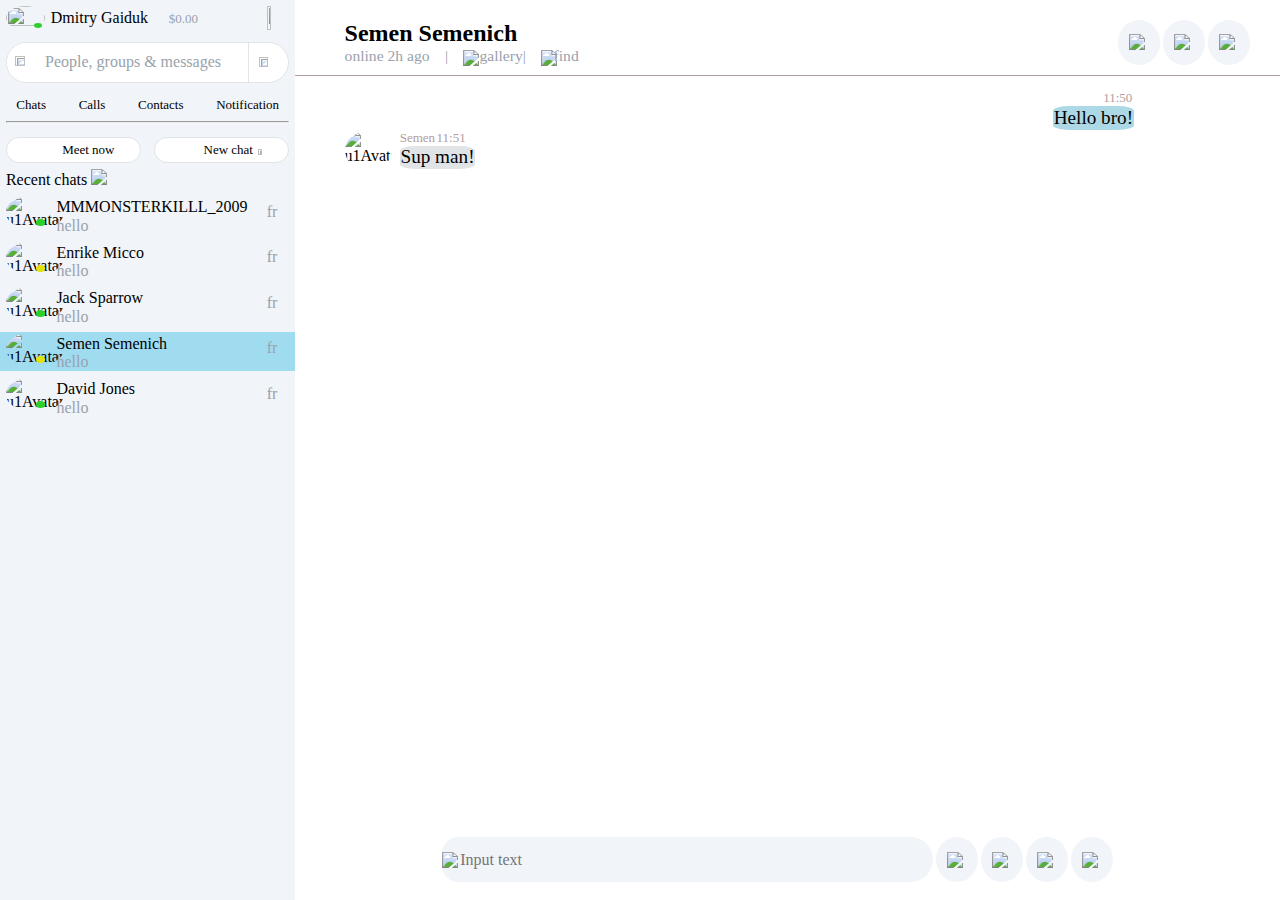
==== index.html @ 913ab804 "add status" ====
<!DOCTYPE html>
<html lang="en">
<head>
    <meta charset="UTF-8">
    <meta name="viewport" content="width=device-width, initial-scale=1.0">
    <title>Document</title>
    <link rel="stylesheet" href="page.css">
</head>
<body>
    <div class="container">
        <!--nav-->
        <div class="nav">
            <!--person-->
        
            <div class="profile">
                <div class="nav-avatar">
                <div class="davatar">
                    <img class="avatar" src="https://pixelbox.ru/wp-content/uploads/2018/02/anonymous_steam_avatars-1-1.jpg"/><div class="online"></div>
                </div>
                
                    <div class="myname" for="name">Dmitry Gaiduk </div>
                    <div class="mnt"><div class="dlr">$0.00</div> <img class="imnt" src="https://cdn.icon-icons.com/icons2/2091/PNG/128/ellipsis_horizontal_icon_128487.png"/></div>
                </div> 
                <div class="clk">
                    
                    <div class="dlupa"><img class="lupa" src="https://cdn.icon-icons.com/icons2/494/PNG/128/magnifier_icon-icons.com_48267.png"/></div>
                    
                    <div class="dff"><label class="ff">People, groups & messages</label></div>
                    <div class="dph"><img class="ph" src="https://cdn.icon-icons.com/icons2/2153/PNG/128/number_dialing_icon_132733.png"/></div>
                    
                </div>
            </div>
            <!--buttons-->
            <div class="nav-mbtn">

                <div class="chtc"><div class="cht"><img class="chti" src="https://cdn.icon-icons.com/icons2/1372/PNG/128/chat-11_91005.png" title="">
                <div class="chtt">Chats</div></div></div>
                <div class="chtc"><div class="cht"><img class="chti" src="https://cdn.icon-icons.com/icons2/494/PNG/128/phone-handset_icon-icons.com_48252.png" title="">
                <div class="chtt">Calls</div></div></div>
                <div class="chtc"><div class="cht"><img class="chti" src="https://cdn.icon-icons.com/icons2/1145/PNG/128/notebookwithcontacts_81077.png" title="">
                <div class="chtt">Contacts</div></div></div>
                <div class="chtc"><div class="cht"><img class="chti" src="https://cdn.icon-icons.com/icons2/1946/PNG/128/1904653-alarm-alert-bell-notification-notifications-remind-reminder_122503.png" title="">
                <div class="chtt">Notification</div></div></div>
            </div>
            <hr width="95%">
            <!--sec but-->
            <div class="nav-mbtn">
                <div class="fl">
                <img class="colli" src="https://cdn.icon-icons.com/icons2/562/PNG/128/video-camera_icon-icons.com_53843.png" title="">
                <div class="colt">Meet now</div>
                </div>
                <div class="fl">
                <img class="colli" src="https://cdn.icon-icons.com/icons2/1883/PNG/128/addwithcloudshapeddialoguesymbol_120678.png" title="">
                <div class="colt">New chat </div> <img style="width: 10%; height: 50%; align-self: center; margin-left: 5%;" src="https://img.icons8.com/ios/50/000000/chevron-down.png"/>
                </div>
            </div>
            <!--chats-->
            <div class="nav-chats">
                <div class="rc"><label for="sort chats">Recent chats </label><img style="width: 4%;" src="https://img.icons8.com/ios/50/000000/chevron-down.png"/></div>
                <!--u1-->
                <div class="user">
                    <div class="col">

                        <div class="davatar">
                            <img class="avatar" src="https://cs5-1.4pda.to/3035187.jpg" alt="u1Avatar">
                            <div class="online"></div>
                        </div>


                        
                        <div class="nav-block-name-mes">
                            <div class="clmnn">
                                <div class="nickname" for="nickName">MMMONSTERKILLL_2009</div>
                                                            
                                <div class="messages" for="lastmes">hello</div>
                            </div>
                            <div class="day">fr</div>
                        </div>
                    </div>
                </div>
                <div class="user">
                    <div class="col">
                        <div class="davatar">
                            <img class="avatar" src="https://i.mycdn.me/i?r=AzEPZsRbOZEKgBhR0XGMT1Rk98v_384D-NMfDD46HVChfqaKTM5SRkZCeTgDn6uOyic" alt="u1Avatar">    
                            <div class="afk"></div>
                        </div>
                        
                        
                        <div class="nav-block-name-mes">
                            <div class="clmnn">
                                <div class="nickname" for="nickName">Enrike Micco</div>
                                                            
                                <div class="messages" for="lastmes">hello</div>
                            </div>
                            <div class="day">fr</div>
                        </div>
                    </div>
                </div>
                <div class="user">
                    <div class="col">
                        <div class="davatar">
                            <img class="avatar" src="https://encrypted-tbn0.gstatic.com/images?q=tbn%3AANd9GcR8paDaTOv2J5cT5SWZ6ek217mP80HSW7ZHpA&usqp=CAU" alt="u1Avatar">
                            <div class="online"></div>
                        </div>

                        
                        <div class="nav-block-name-mes">
                            <div class="clmnn">
                                <div class="nickname" for="nickName">Jack Sparrow</div>
                                                            
                                <div class="messages" for="lastmes">hello</div>
                            </div>
                            <div class="day">fr</div>
                        </div>
                    </div>
                </div>
                <div class="selected">
                <div class="user">
                    <div class="col">
                        <div class="davatar">
                            <img class="avatar" src="https://www.meme-arsenal.com/memes/807f7063ae47455ef78d5a0743509576.jpg" alt="u1Avatar">
                            <div class="afk"></div>
                        </div>

                       
                        <div class="nav-block-name-mes">
                            <div class="clmnn">
                                <div class="nickname" for="nickName">Semen Semenich</div>
                                                            
                                <div class="messages" for="lastmes">hello</div>
                            </div>
                            <div class="day">fr</div>
                        </div>
                    </div>
                </div>
            </div>
                <div class="user">
                    <div class="col">
                        <div class="davatar">
                            <img class="avatar" src="https://2queens.ru/Uploads/Yelizaveta/%D1%80%D0%B5%D0%B0%D0%BB%D1%8C%D0%BD%D1%8B%D0%B9%20%D0%BF%D0%B0%D1%86%D0%B0%D0%BD%20%D1%80%D0%B6%D0%B0%D0%B2%D1%8B%D0%B9.jpg" alt="u1Avatar">
                            <div class="online"></div>
                        </div>

                        
                        <div class="nav-block-name-mes">
                            <div class="clmnn">
                                <div class="nickname" for="nickName">David Jones</div>
                                                            
                                <div class="messages" for="lastmes">hello</div>
                            </div>
                            <div class="day">fr</div>
                        </div>
                    </div>
                </div>
            </div>
        </div> 
              
    
    <div class="content">
        <!--content-->
        <div class="row">
            <div class="about">
                <div class="ras">
                    <div><b class="hit">Semen Semenich</b></div>
                        <div class="status">
                            <div>online 2h ago</div><div class="pal">|</div><div style="display: flex;"><div style="width: 30%;"><img class="lts" src="https://img.icons8.com/wired/64/000000/gallery.png"/></div> gallery</div><div class="pall">|</div>
                            <div style="display: flex;"><div style="width: 30%;"><img class="lts" src="https://cdn.icon-icons.com/icons2/399/PNG/48/basic_magnifier_40217.png"/></div> find</div>
                            
                            
                            
                        </div>
                </div>
            
                <div class="pic">
                    <div class="circle"><img class="pic-img" src="https://cdn.icon-icons.com/icons2/1129/PNG/128/videocamerasideviewoutlinedtoolsymbol_79940.png"/></div>
                    <div class="circle"><img class="pic-img" src="https://cdn.icon-icons.com/icons2/1580/PNG/128/2849835-call-cell-communication-interface-multimedia-phone-telephone_108000.png"/></div>
                    <div class="circle"><img class="pic-img" src="https://cdn.icon-icons.com/icons2/495/PNG/128/user-add_icon-icons.com_48407.png"/></div>
                </div>
            </div>
        </div>
        
        <div class="magic">
            <div class="mess">
                <!--messages-->
                <div class="obrm">
                    
                <div class="clmn">
                    <div class="rowt">
                        <div class="tm">11:50</div>
                    </div>
                    <div class="ne">Hello bro!</div>
                </div>
                </div>
                <div class="obrn">
                    
                    <img class="avatarm" src="https://www.meme-arsenal.com/memes/807f7063ae47455ef78d5a0743509576.jpg" alt="u1Avatar">
                    
                <div class="clmn">
                    <div class="row">
                        <div style="margin-right: 2%;">Semen</div>
                        <div>11:51</div>
                    </div>
                    <div class="nme">Sup man!</div>
                </div>
                </div>
                <div class="bot">
                    <div class="inputs">    
                    <div class="inputs">
                        
                        <div class="scircle"><img class="smile" src="https://img.icons8.com/windows/32/000000/happy.png"/></div> 
                        
                        <input class="inp" type="text" placeholder="Input text">
                    </div>
                        <div class="picc">
                            <div class="ccircle"><img class="pic-img" src="https://img.icons8.com/wired/2x/add-image.png"/></div>
                            <div class="ccircle"><img class="pic-img" src="https://img.icons8.com/wired/2x/new-contact.png"/></div>
                            <div class="ccircle"><img class="pic-img" src="https://img.icons8.com/material/2x/microphone.png"/></div>
                            <div class="ccircle"><img class="pic-img" src="https://img.icons8.com/ios-glyphs/2x/ellipsis.png"/></div>
                        </div>
                    
            </div>
                <!--input text-->
            
        </div>
    </div>        
    </div>
</body>
</html>
---- page.css ----
.container{
    width: 100%;
    height: 100vh;
    display: flex;
}

.nav{
    width: 30%;
    height: 100%;
    background-color: rgb(241, 244, 248);
    align-items: center;
}
.nickname{
  font-size: 16px;
  display: flex;
  width: 100%;
}
.nav-avatar{
    width: 95%;
    display: flex;
    height: 13.5%;
    padding-left: 2%;
    padding-top: 2%;
}
.clk{
  display: flex;
  margin-top: 4%;
  margin-left: 2%;
  background-color: white;
  border: 1px solid rgb(225, 228, 231);
  border-radius: 25px;
  width: 95%;
  
}

.dff{
  display: flex;
  flex-direction: column;
  justify-content: center;
  background-color: white;
  border: white;
  width: 80%;
}
.online{
  border-radius: 100%;
  position: absolute;
  width: 20%;
  height: 20%;
  top: 70%;
  right: 8%;
  background-color: rgb(42, 209, 42);
}
.afk{
  border-radius: 100%;
  position: absolute;
  width: 20%;
  height: 20%;
  top: 70%;
  right: 8%;
  background-color: rgb(223, 226, 13);
}
.davatar{
  position: relative;
  width: 15%;  
  height: 100%;
}

.avatar{
    border-radius: 100%;
    width: 100%;
    height: 100%;
}

.dlupa{
  display: flex;
  justify-content: center;
  width: 15%;
  border-radius: 25px 0 0 25px;
  background-color: white;
}
.dph{
  display: flex;
  justify-content: center;
  border-left: 1px solid rgb(225, 228, 231);
  width: 15%;
}
.lupa{
  align-self: center;
  margin-right: 5%;
  margin-bottom: 5%;
  height: 50%;
  width: 50%;
}
.ph{
  align-self: center;
  height: 50%;
  border-left: whitesmoke;
  width: 50%;
}
.dlr{
  margin-top: 2.5%;
  color: rgb(153, 162, 173);
  vertical-align: middle;
  font-size: small;
  align-self: center;
  padding-left: 10%;
  
  width: 100%;
}
.ff{
  color: rgb(153, 162, 173);
  justify-self: center;
  width: 100%;
  margin-top: 5%;
  margin-bottom: 5%;
}
.myname{
  margin-left: 2%;
    display: flex;
    width: 40%;
    flex-direction: column;
    justify-content: center;
}
.lts{
  width: 60%;
  vertical-align: middle;
}
.mnt{
  display: flex;
  width: 50%;
  justify-content: flex-end;
  vertical-align: middle;
}
.imnt{
  height: 100%;
  width: 20%;
  
}

.selected{
  background-color: rgb(160, 220, 240);
}
.nav-find-input{
    width: 94%;
    
    margin-left: 2%;
}

.chtc{
  display: flex;
  flex-direction: row;
}
.chtt{
  align-self: center;
}
.chti-bell{
  width: 40%;
  align-self: center;
}
.chti{
  
  width: 25%;
  align-self: center;
}
.cht{
  display: flex;
  flex-direction: column;
}
.nav-mbtn{
  margin-top: 5%;
  font-size: small;
    display: flex;
    justify-content: space-around;
    width: 100%;
    /*height: 100%;*/
}
.nav-mbtni{
    width: 45%;
}
.nav-mbtnii{
  width: 37.24%;
}
.colli{
  align-self: center;
  width: 25%;
}
.colt{
  margin-left: 3%;
  align-self: center;
}
.rowt{
  display: flex;
  color: rgb(177, 157, 157);
  font-size: small;
  justify-content: flex-end;
}

.row{
  display: flex;
  color: rgb(177, 157, 157);
  font-size: small;
}
.fl{
  width: 35%;
  display: flex;
  justify-content: center;
  background-color: white;
  border: 1px solid rgb(225, 228, 231);
  border-radius: 25px;
  padding-left: 5%;
  padding-right: 5%;
}
.ras{
    width: 100%;
    margin-left: 5%;
}
.rc{
    margin-left: 2%;
    margin-top: 2%;
}

.user{
    width: 100%;
    /*height: 100%;*/
    display: flex;
    flex-direction: column;
    margin-left: 2%;
    margin-top: 2%;
}


.col{
    display: flex;
    flex-direction: row;    
    width: 95%;
}
.nav-block-name-mes{
    width: 100%;
    height: 100%;
    margin-top: 1%;
    margin-left: 3%;
    display: flex;
}
.clmnn{
    display: flex;
    flex-direction: column;
  width: 100%;}
  .clmn{
    display: flex;
    flex-direction: column;
}
.day{
    display: flex;
    flex-direction: row;
    width: 95%;
    height: 100%;
    justify-content: flex-end;
    margin-right: 4%;
    margin-top: 2%;
    color: rgb(153, 162, 173);
}
.hit{
  font-size: larger;
  color: black;
  font-size: x-large;
}
.content{
    width: 100%;
    height: 100%;
}
.about{
    display: flex;
    width: 100%;
    padding-top: 2%;
    border-bottom: 1px solid;
}
.st{
  width: 100%;
}
.status{
  
  font-size: larger;
    display: flex;
    justify-content: start;
    flex-direction: row;
    width: 100%;
    color: rgb(153, 162, 173);
}
.circle{
  background-color: rgb(241, 244, 248);
  
  justify-content: center;
  vertical-align: middle;
  display: flex;
  border-radius: 100%;
  width: 45px;
  height: 45px;
  margin-left: 2%;
  
}
.ccircle{
  background-color: rgb(241, 244, 248);
  align-self: center;
  justify-content: center;
  vertical-align: middle;
  display: flex;
  border-radius: 100%;
  width: 45px;
  height: 45px;
  margin-left: 2%;
  
}
.scircle{
  background-color: rgb(241, 244, 248);
  border-radius: 25px 0 0 25px;
  border: 0px;
  justify-content: center;
  vertical-align: middle;
  display: flex;
  
  margin-left: 2%;
  
}
.pic{
  display: flex;
  margin-right: 3%;
  margin-bottom: 1%;
}
.picc{
  display: flex;
  justify-content: center;
}
.pic-img{
    
    align-self: center;
    width: 50%;     
}

.mes-btn-img{
    height: 10%;
}
.magic{
    width: 80%;
    margin-left: 5%;
}
.messages{
  color: rgb(153, 162, 173);
}
.mess{
    height: 100vh;
    margin-top: 2%;
    display: flex;
    flex-direction: column;
    
    height: 100%;
}

.obrm{
  display: flex;
	flex-wrap: nowrap;
  justify-content: flex-end;
  flex-direction: row;
	flex-wrap: nowrap;
	justify-content: flex-end;
	align-items: stretch;
	align-content: stretch;
}
.obrn{    
    display: flex;
    flex-direction: row;
    align-content: stretch;
  }

.my{    
  max-width: 50%;
    background-color: rgb(160, 220, 240);
    border-radius: 20%;
    padding: 1%;
   
}
.avatarm{
  border-radius: 100%;
  width: 6%;
  margin-right: 1%;
}
.nme{
    width: 100%;
    display: flex;
    flex-direction: row;
    font-size: larger;
    margin-bottom: 1%;
    background-color: rgb(225, 228, 231);;
    border-radius: 20%;
    padding: 1%;
}
.ne{
  width: 100%;
  display: flex;
  flex-direction: row;
  font-size: larger;
  margin-bottom: 1%;
  background-color: lightblue;
  border-radius: 20%;
  padding: 1%;
}
.inputs{
     display: flex;
     flex-direction: row;
  }
  .mes-btn-img{
    height: 100%;
}
.tm{
  align-self: flex-end;
}
.bot{
    position: fixed;
    bottom: 2%;
    width: 60%;
        
}
.pal{
  margin-left: 2%;
  margin-right: 2%;
}

.pall{
  
  margin-right: 2%;
}
.smile{
  width: 100%;
  
  align-self: center;
}

.inputs{
  justify-content: flex-end;
  display: flex;
  flex-direction: row;
  width: 100%;
}
  .inp{
    border-radius:  0 25px 25px 0 ;
    border: 0px;
    align-self: center;
    height: 95%;
    width: 80%;
    background-color: rgb(241, 244, 248);
  }
/*! normalize.css v8.0.1 | MIT License | github.com/necolas/normalize.css */

/* Document
   ========================================================================== */

/**
 * 1. Correct the line height in all browsers.
 * 2. Prevent adjustments of font size after orientation changes in iOS.
 */

 html {
    line-height: 1.15; /* 1 */
    -webkit-text-size-adjust: 100%; /* 2 */
  }
  
  /* Sections
     ========================================================================== */
  
  /**
   * Remove the margin in all browsers.
   */
  
  body {
    margin: 0;
  }
  
  /**
   * Render the `main` element consistently in IE.
   */
  
  main {
    display: block;
  }
  
  /**
   * Correct the font size and margin on `h1` elements within `section` and
   * `article` contexts in Chrome, Firefox, and Safari.
   */
  
  h1 {
    font-size: 2em;
    margin: 0.67em 0;
  }
  
  /* Grouping content
     ========================================================================== */
  
  /**
   * 1. Add the correct box sizing in Firefox.
   * 2. Show the overflow in Edge and IE.
   */
  
  hr {
    box-sizing: content-box; /* 1 */
    height: 0; /* 1 */
    overflow: visible; /* 2 */
  }
  
  /**
   * 1. Correct the inheritance and scaling of font size in all browsers.
   * 2. Correct the odd `em` font sizing in all browsers.
   */
  
  pre {
    font-family: monospace, monospace; /* 1 */
    font-size: 1em; /* 2 */
  }
  
  /* Text-level semantics
     ========================================================================== */
  
  /**
   * Remove the gray background on active links in IE 10.
   */
  
  a {
    background-color: transparent;
  }
  
  /**
   * 1. Remove the bottom border in Chrome 57-
   * 2. Add the correct text decoration in Chrome, Edge, IE, Opera, and Safari.
   */
  
  abbr[title] {
    border-bottom: none; /* 1 */
    text-decoration: underline; /* 2 */
    text-decoration: underline dotted; /* 2 */
  }
  
  /**
   * Add the correct font weight in Chrome, Edge, and Safari.
   */
  
  b,
  strong {
    font-weight: bolder;
  }
  
  /**
   * 1. Correct the inheritance and scaling of font size in all browsers.
   * 2. Correct the odd `em` font sizing in all browsers.
   */
  
  code,
  kbd,
  samp {
    font-family: monospace, monospace; /* 1 */
    font-size: 1em; /* 2 */
  }
  
  /**
   * Add the correct font size in all browsers.
   */
  
  small {
    font-size: 80%;
  }
  
  /**
   * Prevent `sub` and `sup` elements from affecting the line height in
   * all browsers.
   */
  
  sub,
  sup {
    font-size: 75%;
    line-height: 0;
    position: relative;
    vertical-align: baseline;
  }
  
  sub {
    bottom: -0.25em;
  }
  
  sup {
    top: -0.5em;
  }
  
  /* Embedded content
     ========================================================================== */
  
  /**
   * Remove the border on images inside links in IE 10.
   */
  
  img {
    border-style: none;
  }
  
  /* Forms
     ========================================================================== */
  
  /**
   * 1. Change the font styles in all browsers.
   * 2. Remove the margin in Firefox and Safari.
   */
  
  button,
  input,
  optgroup,
  select,
  textarea {
    font-family: inherit; /* 1 */
    font-size: 100%; /* 1 */
    line-height: 1.15; /* 1 */
    margin: 0; /* 2 */
  }
  
  /**
   * Show the overflow in IE.
   * 1. Show the overflow in Edge.
   */
  
  button,
  input { /* 1 */
    overflow: visible;
  }
  
  /**
   * Remove the inheritance of text transform in Edge, Firefox, and IE.
   * 1. Remove the inheritance of text transform in Firefox.
   */
  
  button,
  select { /* 1 */
    text-transform: none;
  }
  
  /**
   * Correct the inability to style clickable types in iOS and Safari.
   */
  
  button,
  [type="button"],
  [type="reset"],
  [type="submit"] {
    -webkit-appearance: button;
  }
  
  /**
   * Remove the inner border and padding in Firefox.
   */
  
  button::-moz-focus-inner,
  [type="button"]::-moz-focus-inner,
  [type="reset"]::-moz-focus-inner,
  [type="submit"]::-moz-focus-inner {
    border-style: none;
    padding: 0;
  }
  
  /**
   * Restore the focus styles unset by the previous rule.
   */
  
  button:-moz-focusring,
  [type="button"]:-moz-focusring,
  [type="reset"]:-moz-focusring,
  [type="submit"]:-moz-focusring {
    outline: 1px dotted ButtonText;
  }
  
  /**
   * Correct the padding in Firefox.
   */
  
  fieldset {
    padding: 0.35em 0.75em 0.625em;
  }
  
  /**
   * 1. Correct the text wrapping in Edge and IE.
   * 2. Correct the color inheritance from `fieldset` elements in IE.
   * 3. Remove the padding so developers are not caught out when they zero out
   *    `fieldset` elements in all browsers.
   */
  
  legend {
    box-sizing: border-box; /* 1 */
    color: inherit; /* 2 */
    display: table; /* 1 */
    max-width: 100%; /* 1 */
    padding: 0; /* 3 */
    white-space: normal; /* 1 */
  }
  
  /**
   * Add the correct vertical alignment in Chrome, Firefox, and Opera.
   */
  
  progress {
    vertical-align: baseline;
  }
  
  /**
   * Remove the default vertical scrollbar in IE 10+.
   */
  
  textarea {
    overflow: auto;
  }
  
  /**
   * 1. Add the correct box sizing in IE 10.
   * 2. Remove the padding in IE 10.
   */
  
  [type="checkbox"],
  [type="radio"] {
    box-sizing: border-box; /* 1 */
    padding: 0; /* 2 */
  }
  
  /**
   * Correct the cursor style of increment and decrement buttons in Chrome.
   */
  
  [type="number"]::-webkit-inner-spin-button,
  [type="number"]::-webkit-outer-spin-button {
    height: auto;
  }
  
  /**
   * 1. Correct the odd appearance in Chrome and Safari.
   * 2. Correct the outline style in Safari.
   */
  
  [type="search"] {
    -webkit-appearance: textfield; /* 1 */
    outline-offset: -2px; /* 2 */
  }
  
  /**
   * Remove the inner padding in Chrome and Safari on macOS.
   */
  
  [type="search"]::-webkit-search-decoration {
    -webkit-appearance: none;
  }
  
  /**
   * 1. Correct the inability to style clickable types in iOS and Safari.
   * 2. Change font properties to `inherit` in Safari.
   */
  
  ::-webkit-file-upload-button {
    -webkit-appearance: button; /* 1 */
    font: inherit; /* 2 */
  }
  
  /* Interactive
     ========================================================================== */
  
  /*
   * Add the correct display in Edge, IE 10+, and Firefox.
   */
  
  details {
    display: block;
  }
  
  /*
   * Add the correct display in all browsers.
   */
  
  summary {
    display: list-item;
  }
  
  /* Misc
     ========================================================================== */
  
  /**
   * Add the correct display in IE 10+.
   */
  
  template {
    display: none;
  }
  
  /**
   * Add the correct display in IE 10.
   */
  
  [hidden] {
    display: none;
  }
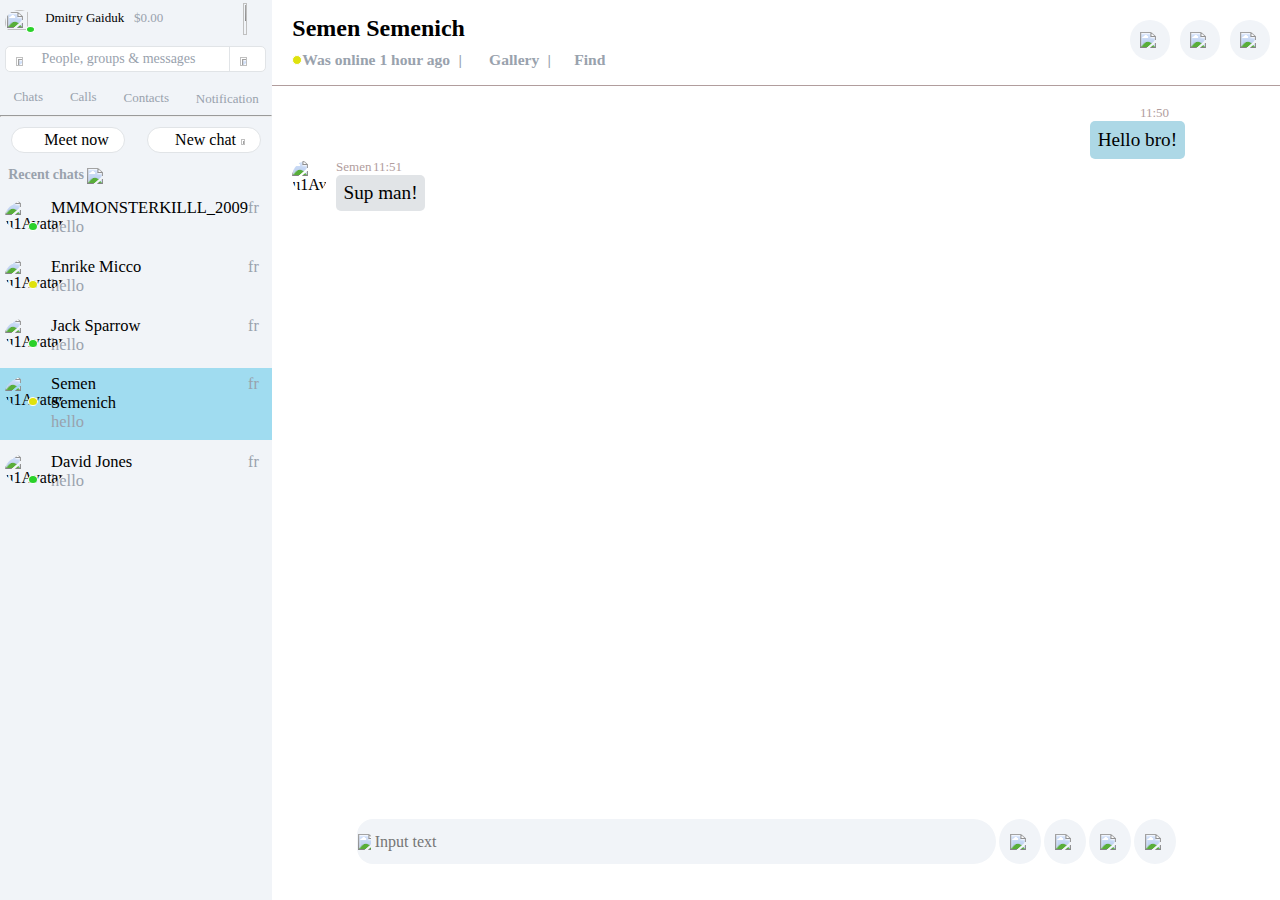
==== commit 29c8293d: "fix margins paddings" ====
--- a/index.html
+++ b/index.html
@@ -15,11 +15,13 @@
             <div class="profile">
                 <div class="nav-avatar">
                 <div class="davatar">
-                    <img class="avatar" src="https://pixelbox.ru/wp-content/uploads/2018/02/anonymous_steam_avatars-1-1.jpg"/><div class="online"></div>
+                    <img class="navatar" src="https://pixelbox.ru/wp-content/uploads/2018/02/anonymous_steam_avatars-1-1.jpg"/><div class="ast"></div>
                 </div>
                 
-                    <div class="myname" for="name">Dmitry Gaiduk </div>
-                    <div class="mnt"><div class="dlr">$0.00</div> <img class="imnt" src="https://cdn.icon-icons.com/icons2/2091/PNG/128/ellipsis_horizontal_icon_128487.png"/></div>
+                    <div class="myname" for="name"> <div class="mynam"><div style="display: flex;">Dmitry Gaiduk <div class="dlr">$0.00</div></div></div>
+                        <img class="imnt" src="https://cdn.icon-icons.com/icons2/2091/PNG/128/ellipsis_horizontal_icon_128487.png"/>
+                    </div>
+                    <!--<div class="mnt"></div>-->
                 </div> 
                 <div class="clk">
                     
@@ -42,9 +44,9 @@
                 <div class="chtc"><div class="cht"><img class="chti" src="https://cdn.icon-icons.com/icons2/1946/PNG/128/1904653-alarm-alert-bell-notification-notifications-remind-reminder_122503.png" title="">
                 <div class="chtt">Notification</div></div></div>
             </div>
-            <hr width="95%">
+            <hr width="99%">
             <!--sec but-->
-            <div class="nav-mbtn">
+            <div class="nav-mbtnn">
                 <div class="fl">
                 <img class="colli" src="https://cdn.icon-icons.com/icons2/562/PNG/128/video-camera_icon-icons.com_53843.png" title="">
                 <div class="colt">Meet now</div>
@@ -56,7 +58,7 @@
             </div>
             <!--chats-->
             <div class="nav-chats">
-                <div class="rc"><label for="sort chats">Recent chats </label><img style="width: 4%;" src="https://img.icons8.com/ios/50/000000/chevron-down.png"/></div>
+                <div class="rc"><b>Recent chats </b><img style="width: 3.5%; vertical-align: middle;" src="https://img.icons8.com/ios/50/000000/chevron-down.png"/></div>
                 <!--u1-->
                 <div class="user">
                     <div class="col">
@@ -163,11 +165,11 @@
                 <div class="ras">
                     <div><b class="hit">Semen Semenich</b></div>
                         <div class="status">
-                            <div>online 2h ago</div><div class="pal">|</div><div style="display: flex;"><div style="width: 30%;"><img class="lts" src="https://img.icons8.com/wired/64/000000/gallery.png"/></div> gallery</div><div class="pall">|</div>
-                            <div style="display: flex;"><div style="width: 30%;"><img class="lts" src="https://cdn.icon-icons.com/icons2/399/PNG/48/basic_magnifier_40217.png"/></div> find</div>
-                            
-                            
-                            
+                           <div class="oafk"></div><b>Was online 1 hour ago</b>
+                           <div class="pal"><b>|</b></div>
+                           <div><img class="lts" src="https://img.icons8.com/wired/64/000000/gallery.png" alt=""> <b>Gallery</b></div>
+                           <div class="pal"><b>|</b></div>
+                           <div><img class="lts" src="https://cdn.icon-icons.com/icons2/399/PNG/48/basic_magnifier_40217.png" alt=""><b>Find</b></div>
                         </div>
                 </div>
             
--- a/page.css
+++ b/page.css
@@ -5,13 +5,13 @@
 }
 
 .nav{
-    width: 30%;
+    width: 27%;
     height: 100%;
     background-color: rgb(241, 244, 248);
     align-items: center;
 }
 .nickname{
-  font-size: 16px;
+  font-size: 16.5px;
   display: flex;
   width: 100%;
 }
@@ -20,15 +20,16 @@
     display: flex;
     height: 13.5%;
     padding-left: 2%;
-    padding-top: 2%;
+    padding-top: 1%;
 }
 .clk{
   display: flex;
   margin-top: 4%;
+  margin-bottom: 4%;
   margin-left: 2%;
   background-color: white;
   border: 1px solid rgb(225, 228, 231);
-  border-radius: 25px;
+  border-radius: 5px;
   width: 95%;
   
 }
@@ -42,40 +43,67 @@
   width: 80%;
 }
 .online{
+  border: 1.5px solid white;
   border-radius: 100%;
   position: absolute;
   width: 20%;
   height: 20%;
-  top: 70%;
-  right: 8%;
+  top: 65%;
+  right: 15%;
   background-color: rgb(42, 209, 42);
 }
+.oafk{
+  align-self: center;
+  border: 1.5px solid white;
+  border-radius: 100%;
+  vertical-align: middle;
+  width: 8px;
+  height: 8px;
+ 
+  background-color: rgb(223, 226, 13);
+}
 .afk{
+  border: 1.5px solid white;
   border-radius: 100%;
   position: absolute;
   width: 20%;
   height: 20%;
-  top: 70%;
-  right: 8%;
+  top: 65%;
+  right: 15%;
   background-color: rgb(223, 226, 13);
 }
 .davatar{
+  margin-top: 3%;
   position: relative;
   width: 15%;  
   height: 100%;
 }
-
+.ast{
+  border: 1.5px solid white;
+  border-radius: 100%;
+  position: absolute;
+  width: 20%;
+  height: 20%;
+  top: 65%;
+  right: 15%;
+  background-color: rgb(42, 209, 42);
+}
 .avatar{
     border-radius: 100%;
-    width: 100%;
-    height: 100%;
+    width: 95%;
+    height: 95%;
+}
+.navatar{
+  border-radius: 100%;
+  width: 80%;
+  height: 80%;
 }
 
 .dlupa{
   display: flex;
   justify-content: center;
   width: 15%;
-  border-radius: 25px 0 0 25px;
+  border-radius: 5px 0 0 5px;
   background-color: white;
 }
 .dph{
@@ -86,54 +114,61 @@
 }
 .lupa{
   align-self: center;
-  margin-right: 5%;
-  margin-bottom: 5%;
-  height: 50%;
-  width: 50%;
+ 
+  height: 60%;
+  width: 45%;
 }
 .ph{
   align-self: center;
-  height: 50%;
+  height: 60%;
   border-left: whitesmoke;
-  width: 50%;
+  width: 45%;
 }
 .dlr{
-  margin-top: 2.5%;
-  color: rgb(153, 162, 173);
-  vertical-align: middle;
-  font-size: small;
-  align-self: center;
-  padding-left: 10%;
-  
-  width: 100%;
+margin-left: 5%;
+
+color: rgb(153, 162, 173);
+font-size: small;
 }
 .ff{
   color: rgb(153, 162, 173);
   justify-self: center;
   width: 100%;
-  margin-top: 5%;
+  font-size: 14px;
+  margin-top: 2%;
+  margin-bottom: 2%;
+}
+.myname{
+   font-size: small;
+    display: flex;
+    width: 95%;
+    flex-direction: row;
+    vertical-align: middle;
+}
+.mynam{
+  margin-left: 2%;
+   display: flex;
+   width: 95%;
+   flex-direction: column;
+   justify-content: center;
+}
+.lts{
+  width: 12px;
+  height: 12px;
+  vertical-align: middle;
   margin-bottom: 5%;
-}
-.myname{
-  margin-left: 2%;
-    display: flex;
-    width: 40%;
-    flex-direction: column;
-    justify-content: center;
-}
-.lts{
-  width: 60%;
-  vertical-align: middle;
-}
+  margin-right: 3px;
+}
+
 .mnt{
   display: flex;
-  width: 50%;
-  justify-content: flex-end;
+  width: 5%;
+ 
   vertical-align: middle;
 }
 .imnt{
   height: 100%;
-  width: 20%;
+  width: 10%;
   
 }
 
@@ -151,23 +186,29 @@
   flex-direction: row;
 }
 .chtt{
+  color: rgb(153, 162, 173);;
   align-self: center;
 }
-.chti-bell{
-  width: 40%;
+
+.chti{
+  margin-bottom: 5%;
+  width: 23%;
   align-self: center;
 }
-.chti{
-  
-  width: 25%;
-  align-self: center;
-}
 .cht{
   display: flex;
   flex-direction: column;
 }
 .nav-mbtn{
-  margin-top: 5%;
+  margin-top: 6%;
+  font-size: small;
+    display: flex;
+    justify-content: space-around;
+    width: 100%;
+    /*height: 100%;*/
+}
+.nav-mbtnn{
+  margin-top: 4%;
   font-size: small;
     display: flex;
     justify-content: space-around;
@@ -182,10 +223,13 @@
 }
 .colli{
   align-self: center;
-  width: 25%;
+  width: 15%;
+  margin-top: 6%;
+  margin-bottom: 6%;
 }
 .colt{
   margin-left: 3%;
+  font-size: medium;
   align-self: center;
 }
 .rowt{
@@ -207,20 +251,24 @@
   background-color: white;
   border: 1px solid rgb(225, 228, 231);
   border-radius: 25px;
-  padding-left: 5%;
-  padding-right: 5%;
+  padding-left: 3%;
+  padding-right: 3%;
+ 
 }
 .ras{
     width: 100%;
-    margin-left: 5%;
+    margin-left: 2%;
 }
 .rc{
-    margin-left: 2%;
-    margin-top: 2%;
+  font-size: 14px;
+    color: rgb(153, 162, 173);
+    margin-left: 3%;
+    margin-top: 5%;
+    margin-bottom: 3%;
 }
 
 .user{
-    width: 100%;
+    width: 98%;
     /*height: 100%;*/
     display: flex;
     flex-direction: column;
@@ -233,11 +281,13 @@
     display: flex;
     flex-direction: row;    
     width: 95%;
+    justify-content: center;
 }
 .nav-block-name-mes{
     width: 100%;
     height: 100%;
-    margin-top: 1%;
+    margin-top: 3%;
+    margin-bottom: 3%;
     margin-left: 3%;
     display: flex;
 }
@@ -252,15 +302,15 @@
 .day{
     display: flex;
     flex-direction: row;
-    width: 95%;
+    width: 100%;
     height: 100%;
     justify-content: flex-end;
-    margin-right: 4%;
-    margin-top: 2%;
+    
+   
     color: rgb(153, 162, 173);
 }
 .hit{
-  font-size: larger;
+  font-size: 18px;
   color: black;
   font-size: x-large;
 }
@@ -271,15 +321,15 @@
 .about{
     display: flex;
     width: 100%;
-    padding-top: 2%;
+    padding-top: 1.5%;
+    padding-bottom: 1.5%;
     border-bottom: 1px solid;
 }
-.st{
-  width: 100%;
-}
+
 .status{
-  
-  font-size: larger;
+    margin-top: 1%;
+    display: flex;
+    font-size: larger;
     display: flex;
     justify-content: start;
     flex-direction: row;
@@ -288,14 +338,14 @@
 }
 .circle{
   background-color: rgb(241, 244, 248);
-  
+  margin-top: 3%;
   justify-content: center;
   vertical-align: middle;
   display: flex;
   border-radius: 100%;
-  width: 45px;
-  height: 45px;
-  margin-left: 2%;
+  width: 50px;
+  height: 40px;
+  margin-left: 7%;
   
 }
 .ccircle{
@@ -323,10 +373,11 @@
 }
 .pic{
   display: flex;
-  margin-right: 3%;
+  margin-right: 1%;
   margin-bottom: 1%;
 }
 .picc{
+  
   display: flex;
   justify-content: center;
 }
@@ -340,15 +391,18 @@
     height: 10%;
 }
 .magic{
-    width: 80%;
-    margin-left: 5%;
+    margin-top: 2%;
+    width: 87%;
+    margin-left: 2%;
 }
 .messages{
+  font-size: 16.5px;
   color: rgb(153, 162, 173);
 }
 .mess{
     height: 100vh;
-    margin-top: 2%;
+    width: 100%;
+    margin-top: 1%;
     display: flex;
     flex-direction: column;
     
@@ -363,9 +417,11 @@
 	flex-wrap: nowrap;
 	justify-content: flex-end;
 	align-items: stretch;
-	align-content: stretch;
+  align-content: stretch;
+  width: 100%;
 }
 .obrn{    
+  width: 100%;
     display: flex;
     flex-direction: row;
     align-content: stretch;
@@ -380,7 +436,8 @@
 }
 .avatarm{
   border-radius: 100%;
-  width: 6%;
+  width: 4%;
+  height: 4%;
   margin-right: 1%;
 }
 .nme{
@@ -390,8 +447,8 @@
     font-size: larger;
     margin-bottom: 1%;
     background-color: rgb(225, 228, 231);;
-    border-radius: 20%;
-    padding: 1%;
+    border-radius: 5px 5px 5px 5px;
+    padding: 10%;
 }
 .ne{
   width: 100%;
@@ -400,8 +457,8 @@
   font-size: larger;
   margin-bottom: 1%;
   background-color: lightblue;
-  border-radius: 20%;
-  padding: 1%;
+  border-radius: 5px 5px 5px 5px;
+  padding: 10%;
 }
 .inputs{
      display: flex;
@@ -415,27 +472,27 @@
 }
 .bot{
     position: fixed;
-    bottom: 2%;
-    width: 60%;
+    bottom: 4%;
+    width: 67%;
         
 }
 .pal{
-  margin-left: 2%;
+  margin-left: 1%;
+  margin-right: 1%;
+}
+
+.pall{
+  
   margin-right: 2%;
 }
-
-.pall{
-  
-  margin-right: 2%;
-}
 .smile{
-  width: 100%;
+  width: 80%;
   
   align-self: center;
 }
 
 .inputs{
-  justify-content: flex-end;
+  margin-left: 3%;
   display: flex;
   flex-direction: row;
   width: 100%;
@@ -445,7 +502,7 @@
     border: 0px;
     align-self: center;
     height: 95%;
-    width: 80%;
+    width: 100%;
     background-color: rgb(241, 244, 248);
   }
 /*! normalize.css v8.0.1 | MIT License | github.com/necolas/normalize.css */
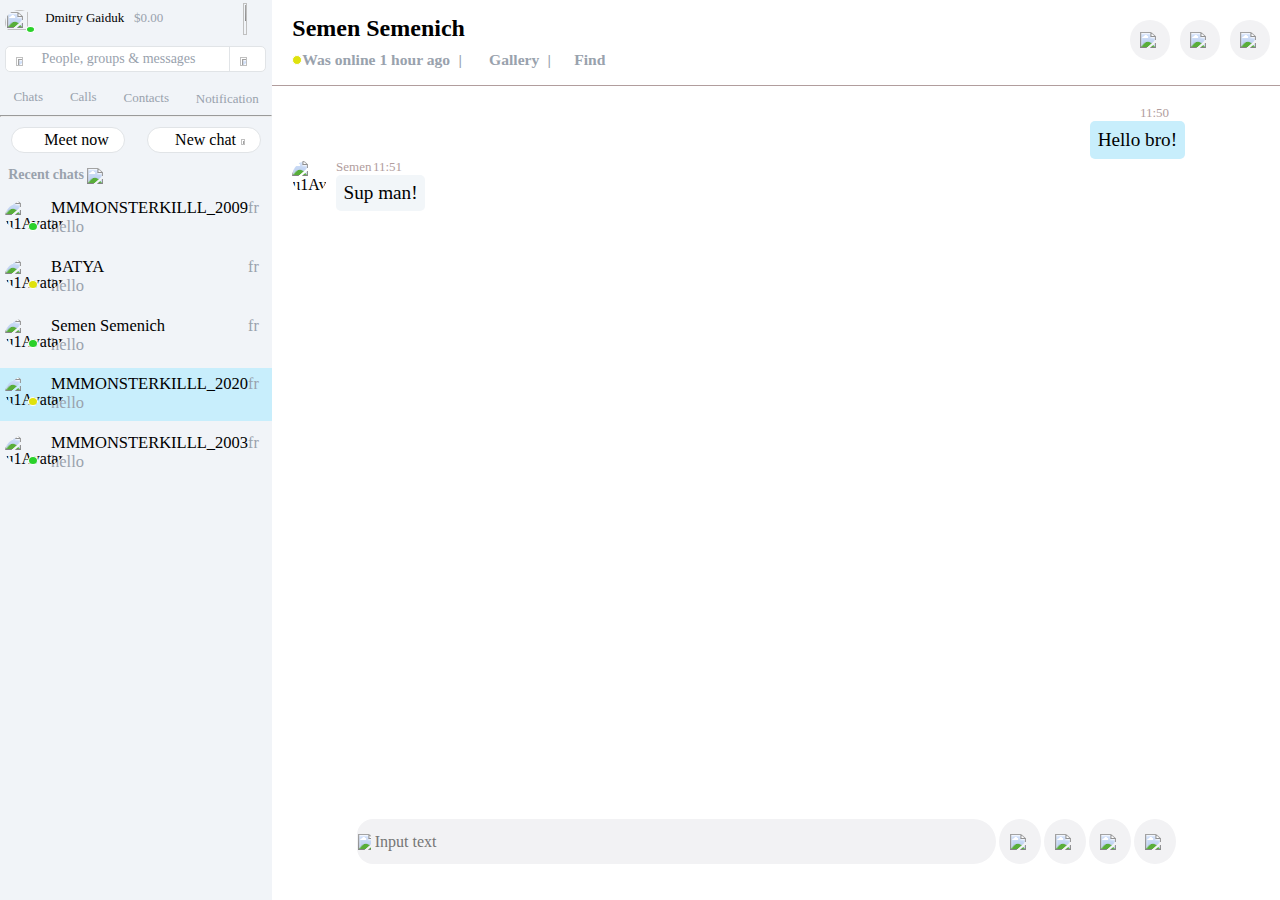
==== commit 1c89ad88: "fix color and white space" ====
--- a/index.html
+++ b/index.html
@@ -90,7 +90,7 @@
                         
                         <div class="nav-block-name-mes">
                             <div class="clmnn">
-                                <div class="nickname" for="nickName">Enrike Micco</div>
+                                <div class="nickname" for="nickName">BATYA</div>
                                                             
                                 <div class="messages" for="lastmes">hello</div>
                             </div>
@@ -108,7 +108,7 @@
                         
                         <div class="nav-block-name-mes">
                             <div class="clmnn">
-                                <div class="nickname" for="nickName">Jack Sparrow</div>
+                                <div class="nickname" for="nickName">Semen Semenich</div>
                                                             
                                 <div class="messages" for="lastmes">hello</div>
                             </div>
@@ -127,7 +127,7 @@
                        
                         <div class="nav-block-name-mes">
                             <div class="clmnn">
-                                <div class="nickname" for="nickName">Semen Semenich</div>
+                                <div class="nickname" for="nickName">MMMONSTERKILLL_2020</div>
                                                             
                                 <div class="messages" for="lastmes">hello</div>
                             </div>
@@ -146,7 +146,7 @@
                         
                         <div class="nav-block-name-mes">
                             <div class="clmnn">
-                                <div class="nickname" for="nickName">David Jones</div>
+                                <div class="nickname" for="nickName">MMMONSTERKILLL_2003</div>
                                                             
                                 <div class="messages" for="lastmes">hello</div>
                             </div>
--- a/page.css
+++ b/page.css
@@ -14,6 +14,7 @@
   font-size: 16.5px;
   display: flex;
   width: 100%;
+  white-space: nowrap;
 }
 .nav-avatar{
     width: 95%;
@@ -173,7 +174,7 @@
 }
 
 .selected{
-  background-color: rgb(160, 220, 240);
+  background-color: rgb(200, 238, 252);
 }
 .nav-find-input{
     width: 94%;
@@ -337,7 +338,7 @@
     color: rgb(153, 162, 173);
 }
 .circle{
-  background-color: rgb(241, 244, 248);
+  background-color: rgb(242, 242, 244);
   margin-top: 3%;
   justify-content: center;
   vertical-align: middle;
@@ -349,7 +350,7 @@
   
 }
 .ccircle{
-  background-color: rgb(241, 244, 248);
+  background-color: rgb(242, 242, 244);
   align-self: center;
   justify-content: center;
   vertical-align: middle;
@@ -361,7 +362,7 @@
   
 }
 .scircle{
-  background-color: rgb(241, 244, 248);
+  background-color: rgb(242, 242, 244);
   border-radius: 25px 0 0 25px;
   border: 0px;
   justify-content: center;
@@ -429,7 +430,7 @@
 
 .my{    
   max-width: 50%;
-    background-color: rgb(160, 220, 240);
+    background-color: rgb(200, 238, 252);
     border-radius: 20%;
     padding: 1%;
    
@@ -446,7 +447,7 @@
     flex-direction: row;
     font-size: larger;
     margin-bottom: 1%;
-    background-color: rgb(225, 228, 231);;
+    background-color: rgb(242, 246, 249);;
     border-radius: 5px 5px 5px 5px;
     padding: 10%;
 }
@@ -456,7 +457,7 @@
   flex-direction: row;
   font-size: larger;
   margin-bottom: 1%;
-  background-color: lightblue;
+  background-color: rgb(200, 238, 252);
   border-radius: 5px 5px 5px 5px;
   padding: 10%;
 }
@@ -503,7 +504,7 @@
     align-self: center;
     height: 95%;
     width: 100%;
-    background-color: rgb(241, 244, 248);
+    background-color: rgb(242, 242, 244);
   }
 /*! normalize.css v8.0.1 | MIT License | github.com/necolas/normalize.css */
 
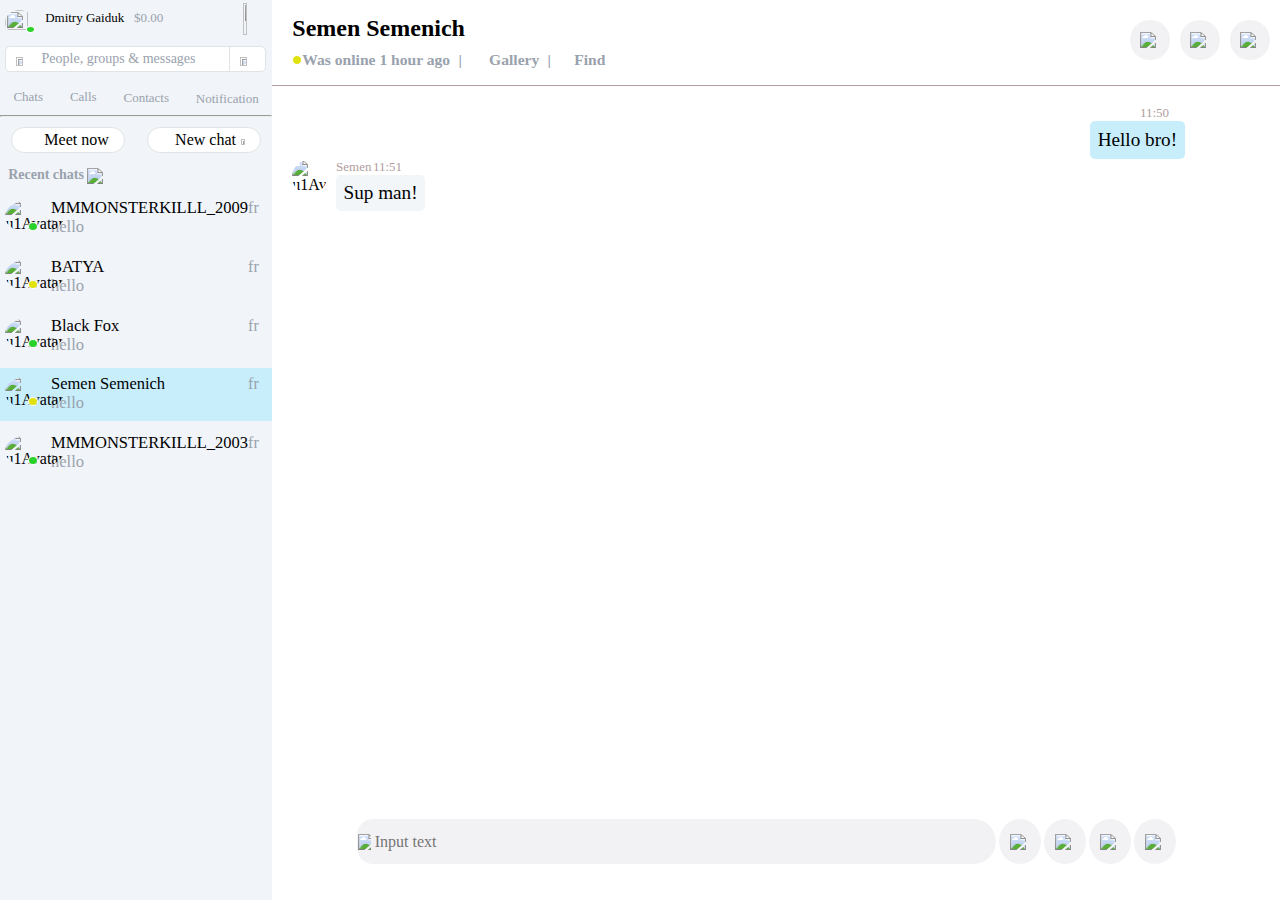
==== commit a9354818: "Upd" ====
--- a/index.html
+++ b/index.html
@@ -108,7 +108,7 @@
                         
                         <div class="nav-block-name-mes">
                             <div class="clmnn">
-                                <div class="nickname" for="nickName">Semen Semenich</div>
+                                <div class="nickname" for="nickName">Black Fox</div>
                                                             
                                 <div class="messages" for="lastmes">hello</div>
                             </div>
@@ -127,7 +127,7 @@
                        
                         <div class="nav-block-name-mes">
                             <div class="clmnn">
-                                <div class="nickname" for="nickName">MMMONSTERKILLL_2020</div>
+                                <div class="nickname" for="nickName">Semen Semenich</div>
                                                             
                                 <div class="messages" for="lastmes">hello</div>
                             </div>
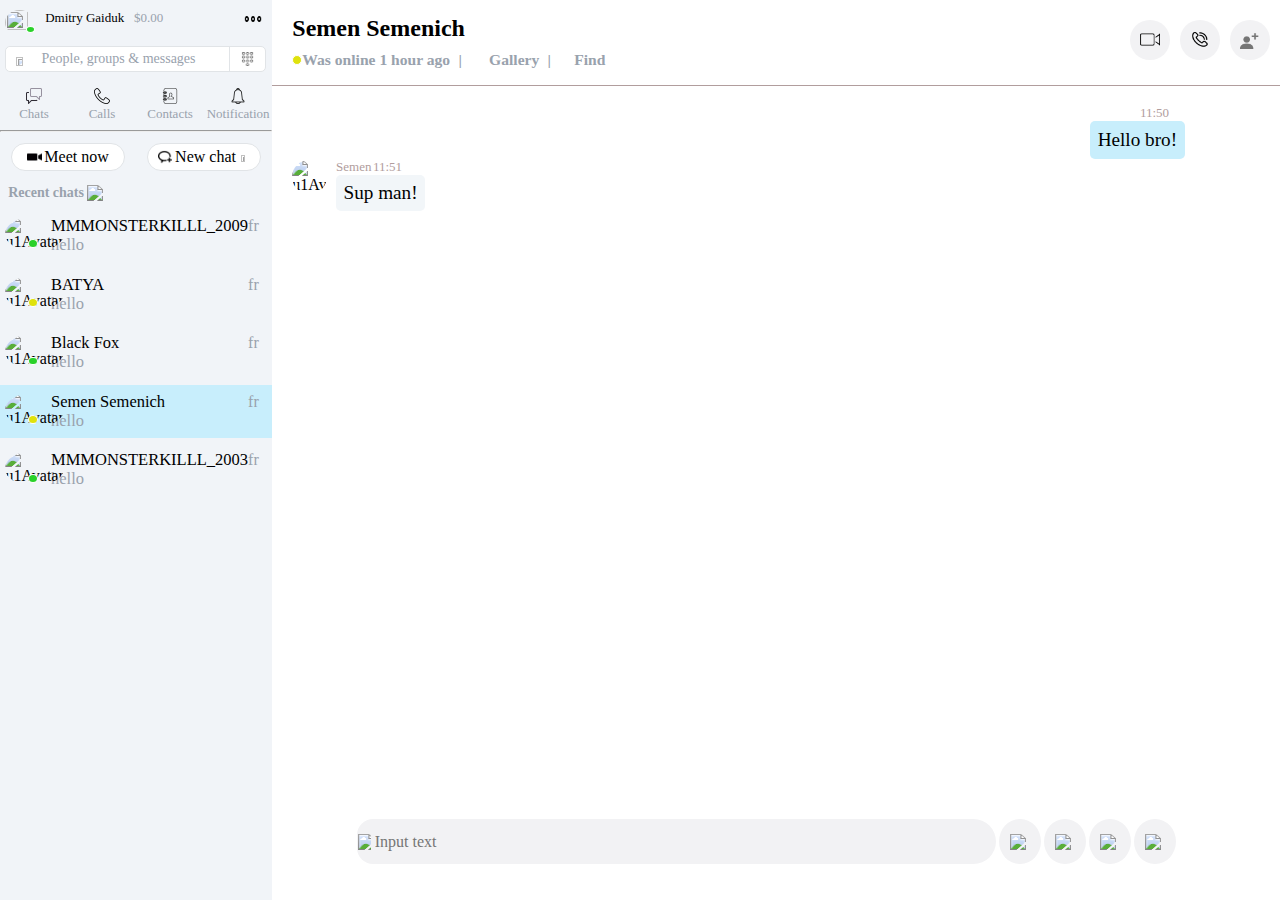
==== commit a01b92b1: "Add icon folder" ====
--- a/index.html
+++ b/index.html
@@ -19,7 +19,7 @@
                 </div>
                 
                     <div class="myname" for="name"> <div class="mynam"><div style="display: flex;">Dmitry Gaiduk <div class="dlr">$0.00</div></div></div>
-                        <img class="imnt" src="https://cdn.icon-icons.com/icons2/2091/PNG/128/ellipsis_horizontal_icon_128487.png"/>
+                        <img class="imnt" src="./img/ht.png"/>
                     </div>
                     <!--<div class="mnt"></div>-->
                 </div> 
@@ -28,31 +28,31 @@
                     <div class="dlupa"><img class="lupa" src="https://cdn.icon-icons.com/icons2/494/PNG/128/magnifier_icon-icons.com_48267.png"/></div>
                     
                     <div class="dff"><label class="ff">People, groups & messages</label></div>
-                    <div class="dph"><img class="ph" src="https://cdn.icon-icons.com/icons2/2153/PNG/128/number_dialing_icon_132733.png"/></div>
+                    <div class="dph"><img class="ph" src="./img/cn.png"/></div>
                     
                 </div>
             </div>
             <!--buttons-->
             <div class="nav-mbtn">
 
-                <div class="chtc"><div class="cht"><img class="chti" src="https://cdn.icon-icons.com/icons2/1372/PNG/128/chat-11_91005.png" title="">
+                <div class="chtc"><div class="cht"><img class="chti" src="img/chats.png" title="">
                 <div class="chtt">Chats</div></div></div>
-                <div class="chtc"><div class="cht"><img class="chti" src="https://cdn.icon-icons.com/icons2/494/PNG/128/phone-handset_icon-icons.com_48252.png" title="">
+                <div class="chtc"><div class="cht"><img class="chti" src="img/calls.png" title="">
                 <div class="chtt">Calls</div></div></div>
-                <div class="chtc"><div class="cht"><img class="chti" src="https://cdn.icon-icons.com/icons2/1145/PNG/128/notebookwithcontacts_81077.png" title="">
+                <div class="chtc"><div class="cht"><img class="chti" src="img/contacts.png" title="">
                 <div class="chtt">Contacts</div></div></div>
-                <div class="chtc"><div class="cht"><img class="chti" src="https://cdn.icon-icons.com/icons2/1946/PNG/128/1904653-alarm-alert-bell-notification-notifications-remind-reminder_122503.png" title="">
+                <div class="chtc"><div class="cht"><img class="chti" src="img/notifycation.png" title="">
                 <div class="chtt">Notification</div></div></div>
             </div>
             <hr width="99%">
             <!--sec but-->
             <div class="nav-mbtnn">
                 <div class="fl">
-                <img class="colli" src="https://cdn.icon-icons.com/icons2/562/PNG/128/video-camera_icon-icons.com_53843.png" title="">
+                <img class="colli" src="img/meet.png" title="">
                 <div class="colt">Meet now</div>
                 </div>
                 <div class="fl">
-                <img class="colli" src="https://cdn.icon-icons.com/icons2/1883/PNG/128/addwithcloudshapeddialoguesymbol_120678.png" title="">
+                <img class="colli" src="./img/newChat.png" title="">
                 <div class="colt">New chat </div> <img style="width: 10%; height: 50%; align-self: center; margin-left: 5%;" src="https://img.icons8.com/ios/50/000000/chevron-down.png"/>
                 </div>
             </div>
@@ -174,9 +174,9 @@
                 </div>
             
                 <div class="pic">
-                    <div class="circle"><img class="pic-img" src="https://cdn.icon-icons.com/icons2/1129/PNG/128/videocamerasideviewoutlinedtoolsymbol_79940.png"/></div>
-                    <div class="circle"><img class="pic-img" src="https://cdn.icon-icons.com/icons2/1580/PNG/128/2849835-call-cell-communication-interface-multimedia-phone-telephone_108000.png"/></div>
-                    <div class="circle"><img class="pic-img" src="https://cdn.icon-icons.com/icons2/495/PNG/128/user-add_icon-icons.com_48407.png"/></div>
+                    <div class="circle"><img class="pic-img" src="./img/cam.png"/></div>
+                    <div class="circle"><img class="pic-img" src="./img/phone.png"/></div>
+                    <div class="circle"><img class="pic-img" src="./img/pone.png"/></div>
                 </div>
             </div>
         </div>
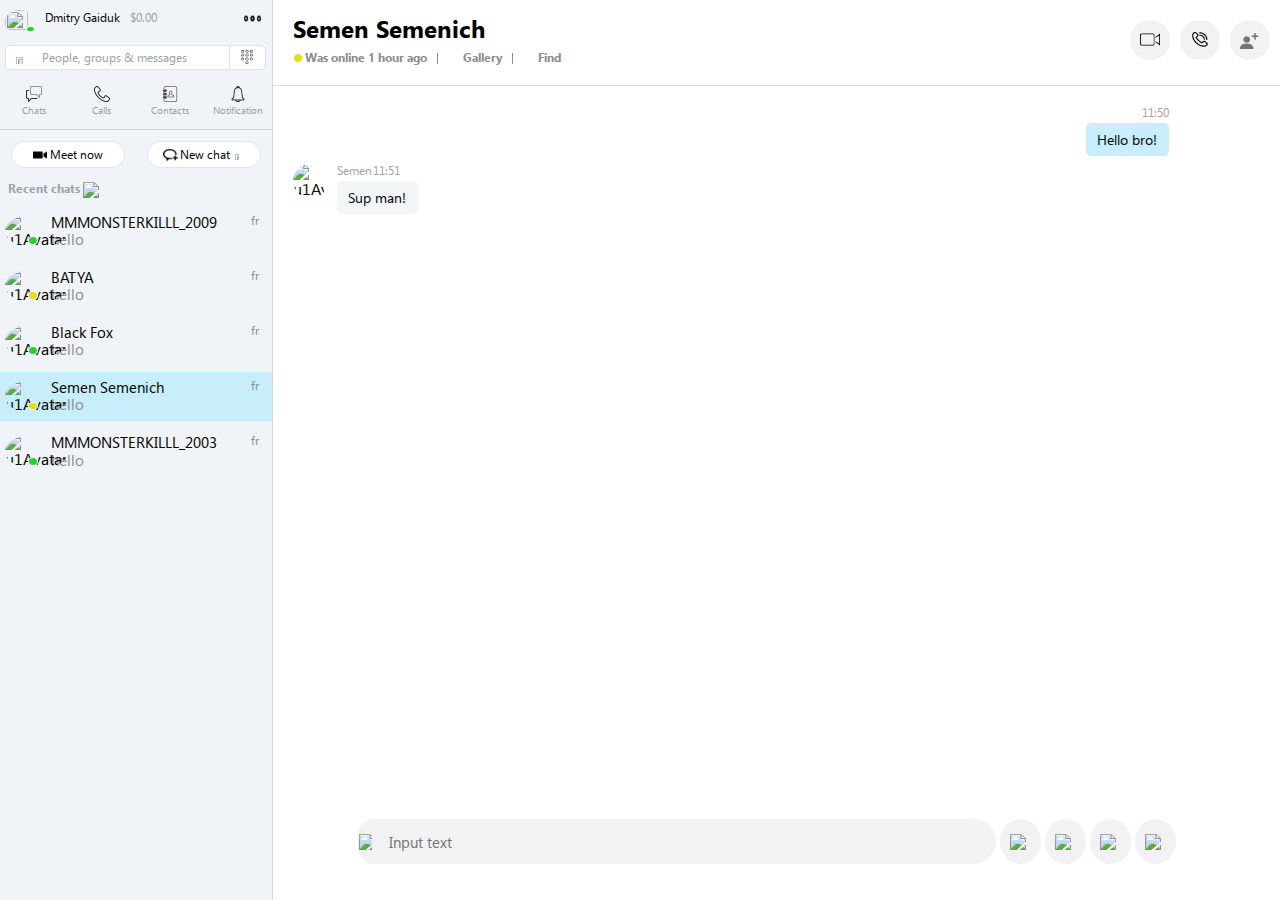
==== commit 7ee50d79: "upd" ====
--- a/index.html
+++ b/index.html
@@ -3,7 +3,7 @@
 <head>
     <meta charset="UTF-8">
     <meta name="viewport" content="width=device-width, initial-scale=1.0">
-    <title>Document</title>
+    <title>Skype</title>
     <link rel="stylesheet" href="page.css">
 </head>
 <body>
@@ -44,7 +44,6 @@
                 <div class="chtc"><div class="cht"><img class="chti" src="img/notifycation.png" title="">
                 <div class="chtt">Notification</div></div></div>
             </div>
-            <hr width="99%">
             <!--sec but-->
             <div class="nav-mbtnn">
                 <div class="fl">
@@ -58,7 +57,7 @@
             </div>
             <!--chats-->
             <div class="nav-chats">
-                <div class="rc"><b>Recent chats </b><img style="width: 3.5%; vertical-align: middle;" src="https://img.icons8.com/ios/50/000000/chevron-down.png"/></div>
+                <div class="rc"><span class="font-bold">Recent chats </span><img style="width: 3.5%; vertical-align: middle;" src="https://img.icons8.com/ios/50/000000/chevron-down.png"/></div>
                 <!--u1-->
                 <div class="user">
                     <div class="col">
@@ -163,13 +162,13 @@
         <div class="row">
             <div class="about">
                 <div class="ras">
-                    <div><b class="hit">Semen Semenich</b></div>
+                    <div><span class="hit font-bold">Semen Semenich</span></div>
                         <div class="status">
-                           <div class="oafk"></div><b>Was online 1 hour ago</b>
-                           <div class="pal"><b>|</b></div>
-                           <div><img class="lts" src="https://img.icons8.com/wired/64/000000/gallery.png" alt=""> <b>Gallery</b></div>
-                           <div class="pal"><b>|</b></div>
-                           <div><img class="lts" src="https://cdn.icon-icons.com/icons2/399/PNG/48/basic_magnifier_40217.png" alt=""><b>Find</b></div>
+                           <div class="oafk"></div><span class="status-txt font-bold skype-text-gray">Was online 1 hour ago</span>
+                           <div class="pal"></div>
+                           <div class="flex-alignment"><img class="lts" src="https://img.icons8.com/wired/64/000000/gallery.png" alt=""> <span class="status-txt font-bold skype-text-gray">Gallery</span></div>
+                           <div class="pal"></div>
+                           <div class="flex-alignment"><img class="lts" src="https://cdn.icon-icons.com/icons2/399/PNG/48/basic_magnifier_40217.png" alt=""><span class="status-txt font-bold skype-text-gray">Find</span></div>
                         </div>
                 </div>
             
@@ -187,7 +186,7 @@
                 <div class="obrm">
                     
                 <div class="clmn">
-                    <div class="rowt">
+                    <div class="rowt workspase-name">
                         <div class="tm">11:50</div>
                     </div>
                     <div class="ne">Hello bro!</div>
@@ -198,7 +197,7 @@
                     <img class="avatarm" src="https://www.meme-arsenal.com/memes/807f7063ae47455ef78d5a0743509576.jpg" alt="u1Avatar">
                     
                 <div class="clmn">
-                    <div class="row">
+                    <div class="row workspase-name">
                         <div style="margin-right: 2%;">Semen</div>
                         <div>11:51</div>
                     </div>
--- a/page.css
+++ b/page.css
@@ -1,3 +1,32 @@
+@font-face {
+  font-family: 'Segoe Regular';
+  src: url("./fonts/Regular.ttf") format("truetype");
+  font-weight: 400;
+  font-style: normal; 
+}
+
+@font-face {
+  font-family: 'Segoe Bold';
+  src: url("./fonts/Bold.ttf") format("truetype");
+  font-weight: 400;
+  font-style: normal;
+}
+
+html{
+    font-family: "Segoe Regular";
+    -ms-text-size-adjust: 100%;
+    -webkit-text-size-adjust: 100%
+}
+
+.font-bold {
+  font-family: "Segoe Bold";
+}
+
+.flex-alignment {
+  display: flex;
+  align-items: center;
+}
+
 .container{
     width: 100%;
     height: 100vh;
@@ -7,11 +36,12 @@
 .nav{
     width: 27%;
     height: 100%;
-    background-color: rgb(241, 244, 248);
+    background-color: rgb(240, 244, 248);
     align-items: center;
+    border-right: 1px solid rgb(213, 217, 222);
 }
 .nickname{
-  font-size: 16.5px;
+  font-size: 15px;
   display: flex;
   width: 100%;
   white-space: nowrap;
@@ -53,6 +83,11 @@
   right: 15%;
   background-color: rgb(42, 209, 42);
 }
+
+.skype-text-gray {
+  color: rgb(138, 141, 145)
+}
+
 .oafk{
   align-self: center;
   border: 1.5px solid white;
@@ -60,7 +95,7 @@
   vertical-align: middle;
   width: 8px;
   height: 8px;
- 
+  margin-right: 2px;
   background-color: rgb(223, 226, 13);
 }
 .afk{
@@ -127,15 +162,14 @@
 }
 .dlr{
 margin-left: 5%;
-
+font-size: 12px;
 color: rgb(153, 162, 173);
-font-size: small;
 }
 .ff{
   color: rgb(153, 162, 173);
   justify-self: center;
   width: 100%;
-  font-size: 14px;
+  font-size: 12px;
   margin-top: 2%;
   margin-bottom: 2%;
 }
@@ -153,6 +187,10 @@
    flex-direction: column;
    justify-content: center;
 }
+
+.mynam>div {
+  font-size: 12px;
+}
 .lts{
   width: 12px;
   height: 12px;
@@ -189,6 +227,7 @@
 .chtt{
   color: rgb(153, 162, 173);;
   align-self: center;
+  font-size: 10px;
 }
 
 .chti{
@@ -206,6 +245,8 @@
     display: flex;
     justify-content: space-around;
     width: 100%;
+    padding-bottom: 12px;
+    border-bottom: 1px solid rgb(213, 217, 222);
     /*height: 100%;*/
 }
 .nav-mbtnn{
@@ -230,7 +271,7 @@
 }
 .colt{
   margin-left: 3%;
-  font-size: medium;
+  font-size: 12px;
   align-self: center;
 }
 .rowt{
@@ -254,14 +295,13 @@
   border-radius: 25px;
   padding-left: 3%;
   padding-right: 3%;
- 
 }
 .ras{
     width: 100%;
     margin-left: 2%;
 }
 .rc{
-  font-size: 14px;
+  font-size: 12px;
     color: rgb(153, 162, 173);
     margin-left: 3%;
     margin-top: 5%;
@@ -270,7 +310,6 @@
 
 .user{
     width: 98%;
-    /*height: 100%;*/
     display: flex;
     flex-direction: column;
     margin-left: 2%;
@@ -300,20 +339,25 @@
     display: flex;
     flex-direction: column;
 }
+.workspase-name {
+    margin-bottom: 3px;
+}
+.workspase-name div{
+    font-size: 12px;
+}
 .day{
     display: flex;
     flex-direction: row;
     width: 100%;
     height: 100%;
     justify-content: flex-end;
-    
-   
-    color: rgb(153, 162, 173);
+    font-size: 12px;
+    color: rgb(138, 141, 145);
 }
 .hit{
   font-size: 18px;
   color: black;
-  font-size: x-large;
+  font-size: 24px;
 }
 .content{
     width: 100%;
@@ -324,18 +368,22 @@
     width: 100%;
     padding-top: 1.5%;
     padding-bottom: 1.5%;
-    border-bottom: 1px solid;
+    border-bottom: 1px solid rgba(69, 72, 82, 0.2);
 }
 
 .status{
     margin-top: 1%;
     display: flex;
     font-size: larger;
-    display: flex;
     justify-content: start;
     flex-direction: row;
+    align-items: center;
     width: 100%;
     color: rgb(153, 162, 173);
+}
+
+.status-txt{
+  font-size: 12px;
 }
 .circle{
   background-color: rgb(242, 242, 244);
@@ -397,8 +445,8 @@
     margin-left: 2%;
 }
 .messages{
-  font-size: 16.5px;
-  color: rgb(153, 162, 173);
+  font-size: 15px;
+  color: rgb(138, 141, 145);
 }
 .mess{
     height: 100vh;
@@ -442,24 +490,18 @@
   margin-right: 1%;
 }
 .nme{
-    width: 100%;
+    background-color: rgb(242, 246, 249);;
+}
+.ne{
+    background-color: rgb(200, 238, 252);
+}
+.nme, .ne{
     display: flex;
     flex-direction: row;
-    font-size: larger;
-    margin-bottom: 1%;
-    background-color: rgb(242, 246, 249);;
+    margin-bottom: 8px;
     border-radius: 5px 5px 5px 5px;
-    padding: 10%;
-}
-.ne{
-  width: 100%;
-  display: flex;
-  flex-direction: row;
-  font-size: larger;
-  margin-bottom: 1%;
-  background-color: rgb(200, 238, 252);
-  border-radius: 5px 5px 5px 5px;
-  padding: 10%;
+    padding: 9px 12px 8px 11px;
+    font-size: 14px;
 }
 .inputs{
      display: flex;
@@ -478,8 +520,11 @@
         
 }
 .pal{
-  margin-left: 1%;
-  margin-right: 1%;
+  margin: 0px 10px;
+  width: 1px;
+  height: 11px;
+  background-color: rgb(138, 141, 145);
+  
 }
 
 .pall{
@@ -501,10 +546,13 @@
   .inp{
     border-radius:  0 25px 25px 0 ;
     border: 0px;
+    font-size: 15px;
     align-self: center;
     height: 95%;
     width: 100%;
     background-color: rgb(242, 242, 244);
+    color: rgb(138, 141, 145);
+    padding-left: 15px;
   }
 /*! normalize.css v8.0.1 | MIT License | github.com/necolas/normalize.css */
 
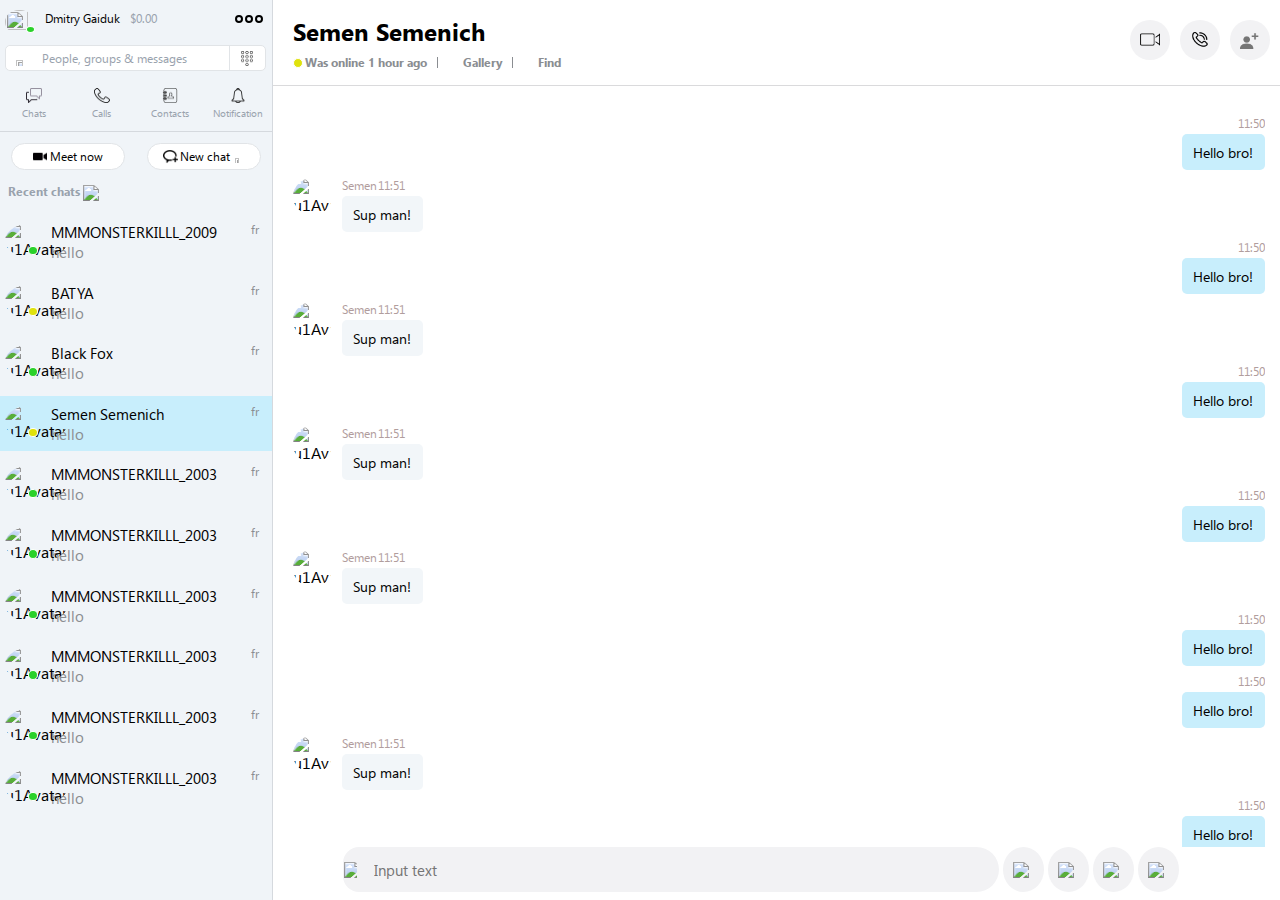
==== commit 4bdf0501: "add scrolls" ====
--- a/index.html
+++ b/index.html
@@ -19,7 +19,11 @@
                 </div>
                 
                     <div class="myname" for="name"> <div class="mynam"><div style="display: flex;">Dmitry Gaiduk <div class="dlr">$0.00</div></div></div>
-                        <img class="imnt" src="./img/ht.png"/>
+                        <div class="imnt">
+                            <div></div>
+                            <div></div>
+                            <div></div>
+                        </div>
                     </div>
                     <!--<div class="mnt"></div>-->
                 </div> 
@@ -59,6 +63,8 @@
             <div class="nav-chats">
                 <div class="rc"><span class="font-bold">Recent chats </span><img style="width: 3.5%; vertical-align: middle;" src="https://img.icons8.com/ios/50/000000/chevron-down.png"/></div>
                 <!--u1-->
+                <div class="rcc">
+                    
                 <div class="user">
                     <div class="col">
 
@@ -142,18 +148,126 @@
                             <div class="online"></div>
                         </div>
 
-                        
-                        <div class="nav-block-name-mes">
-                            <div class="clmnn">
-                                <div class="nickname" for="nickName">MMMONSTERKILLL_2003</div>
-                                                            
-                                <div class="messages" for="lastmes">hello</div>
-                            </div>
-                            <div class="day">fr</div>
-                        </div>
-                    </div>
-                </div>
-            </div>
+                        <div class="nav-block-name-mes">
+                            <div class="clmnn">
+                                <div class="nickname" for="nickName">MMMONSTERKILLL_2003</div>
+                                                            
+                                <div class="messages" for="lastmes">hello</div>
+                            </div>
+                            <div class="day">fr</div>
+                        </div>
+                    </div>
+                </div>
+                <div class="user">
+                    <div class="col">
+                        <div class="davatar">
+                            <img class="avatar" src="https://2queens.ru/Uploads/Yelizaveta/%D1%80%D0%B5%D0%B0%D0%BB%D1%8C%D0%BD%D1%8B%D0%B9%20%D0%BF%D0%B0%D1%86%D0%B0%D0%BD%20%D1%80%D0%B6%D0%B0%D0%B2%D1%8B%D0%B9.jpg" alt="u1Avatar">
+                            <div class="online"></div>
+                        </div>
+
+
+                        <div class="nav-block-name-mes">
+                            <div class="clmnn">
+                                <div class="nickname" for="nickName">MMMONSTERKILLL_2003</div>
+                                                            
+                                <div class="messages" for="lastmes">hello</div>
+                            </div>
+                            <div class="day">fr</div>
+                        </div>
+                    </div>
+                </div>
+                <div class="user">
+                    <div class="col">
+                        <div class="davatar">
+                            <img class="avatar" src="https://2queens.ru/Uploads/Yelizaveta/%D1%80%D0%B5%D0%B0%D0%BB%D1%8C%D0%BD%D1%8B%D0%B9%20%D0%BF%D0%B0%D1%86%D0%B0%D0%BD%20%D1%80%D0%B6%D0%B0%D0%B2%D1%8B%D0%B9.jpg" alt="u1Avatar">
+                            <div class="online"></div>
+                        </div>
+
+                        
+                        <div class="nav-block-name-mes">
+                            <div class="clmnn">
+                                <div class="nickname" for="nickName">MMMONSTERKILLL_2003</div>
+                                                            
+                                <div class="messages" for="lastmes">hello</div>
+                            </div>
+                            <div class="day">fr</div>
+                        </div>
+                    </div>
+                </div>
+                <div class="user">
+                    <div class="col">
+                        <div class="davatar">
+                            <img class="avatar" src="https://2queens.ru/Uploads/Yelizaveta/%D1%80%D0%B5%D0%B0%D0%BB%D1%8C%D0%BD%D1%8B%D0%B9%20%D0%BF%D0%B0%D1%86%D0%B0%D0%BD%20%D1%80%D0%B6%D0%B0%D0%B2%D1%8B%D0%B9.jpg" alt="u1Avatar">
+                            <div class="online"></div>
+                        </div>
+
+                        
+                        <div class="nav-block-name-mes">
+                            <div class="clmnn">
+                                <div class="nickname" for="nickName">MMMONSTERKILLL_2003</div>
+                                                            
+                                <div class="messages" for="lastmes">hello</div>
+                            </div>
+                            <div class="day">fr</div>
+                        </div>
+                    </div>
+                </div>
+                <div class="user">
+                    <div class="col">
+                        <div class="davatar">
+                            <img class="avatar" src="https://2queens.ru/Uploads/Yelizaveta/%D1%80%D0%B5%D0%B0%D0%BB%D1%8C%D0%BD%D1%8B%D0%B9%20%D0%BF%D0%B0%D1%86%D0%B0%D0%BD%20%D1%80%D0%B6%D0%B0%D0%B2%D1%8B%D0%B9.jpg" alt="u1Avatar">
+                            <div class="online"></div>
+                        </div>
+
+                        
+                        <div class="nav-block-name-mes">
+                            <div class="clmnn">
+                                <div class="nickname" for="nickName">MMMONSTERKILLL_2003</div>
+                                                            
+                                <div class="messages" for="lastmes">hello</div>
+                            </div>
+                            <div class="day">fr</div>
+                        </div>
+                    </div>
+                </div>
+                <div class="user">
+                    <div class="col">
+                        <div class="davatar">
+                            <img class="avatar" src="https://2queens.ru/Uploads/Yelizaveta/%D1%80%D0%B5%D0%B0%D0%BB%D1%8C%D0%BD%D1%8B%D0%B9%20%D0%BF%D0%B0%D1%86%D0%B0%D0%BD%20%D1%80%D0%B6%D0%B0%D0%B2%D1%8B%D0%B9.jpg" alt="u1Avatar">
+                            <div class="online"></div>
+                        </div>
+
+                        
+                        <div class="nav-block-name-mes">
+                            <div class="clmnn">
+                                <div class="nickname" for="nickName">MMMONSTERKILLL_2003</div>
+                                                            
+                                <div class="messages" for="lastmes">hello</div>
+                            </div>
+                            <div class="day">fr</div>
+                        </div>
+                    </div>
+                </div>
+                <div class="user">
+                    <div class="col">
+                        <div class="davatar">
+                            <img class="avatar" src="https://2queens.ru/Uploads/Yelizaveta/%D1%80%D0%B5%D0%B0%D0%BB%D1%8C%D0%BD%D1%8B%D0%B9%20%D0%BF%D0%B0%D1%86%D0%B0%D0%BD%20%D1%80%D0%B6%D0%B0%D0%B2%D1%8B%D0%B9.jpg" alt="u1Avatar">
+                            <div class="online"></div>
+                        </div>
+
+                        
+                        <div class="nav-block-name-mes">
+                            <div class="clmnn">
+                                <div class="nickname" for="nickName">MMMONSTERKILLL_2003</div>
+                                                            
+                                <div class="messages" for="lastmes">hello</div>
+                            </div>
+                            <div class="day">fr</div>
+                        </div>
+                    </div>
+                </div>
+            </div>
+        </div>
         </div> 
               
     
@@ -181,8 +295,156 @@
         </div>
         
         <div class="magic">
+            <div>
             <div class="mess">
                 <!--messages-->
+                <div class="obrm">
+                    
+                    <div class="clmn">
+                        <div class="rowt workspase-name">
+                            <div class="tm">11:50</div>
+                        </div>
+                        <div class="ne">Hello bro!</div>
+                    </div>
+                    </div>
+                    <div class="obrn">
+                        
+                        <img class="avatarm" src="https://www.meme-arsenal.com/memes/807f7063ae47455ef78d5a0743509576.jpg" alt="u1Avatar">
+                        
+                    <div class="clmn">
+                        <div class="row workspase-name">
+                            <div style="margin-right: 2%;">Semen</div>
+                            <div>11:51</div>
+                        </div>
+                        <div class="nme">Sup man!</div>
+                    </div>
+                    </div>
+                    <div class="obrm">
+                    
+                        <div class="clmn">
+                            <div class="rowt workspase-name">
+                                <div class="tm">11:50</div>
+                            </div>
+                            <div class="ne">Hello bro!</div>
+                        </div>
+                        </div>
+                        <div class="obrn">
+                            
+                            <img class="avatarm" src="https://www.meme-arsenal.com/memes/807f7063ae47455ef78d5a0743509576.jpg" alt="u1Avatar">
+                            
+                        <div class="clmn">
+                            <div class="row workspase-name">
+                                <div style="margin-right: 2%;">Semen</div>
+                                <div>11:51</div>
+                            </div>
+                            <div class="nme">Sup man!</div>
+                        </div>
+                        </div>
+                        <div class="obrm">
+                    
+                            <div class="clmn">
+                                <div class="rowt workspase-name">
+                                    <div class="tm">11:50</div>
+                                </div>
+                                <div class="ne">Hello bro!</div>
+                            </div>
+                            </div>
+                            <div class="obrn">
+                                
+                                <img class="avatarm" src="https://www.meme-arsenal.com/memes/807f7063ae47455ef78d5a0743509576.jpg" alt="u1Avatar">
+                                
+                            <div class="clmn">
+                                <div class="row workspase-name">
+                                    <div style="margin-right: 2%;">Semen</div>
+                                    <div>11:51</div>
+                                </div>
+                                <div class="nme">Sup man!</div>
+                            </div>
+                            </div>
+                    <div class="obrm">
+                    
+                        <div class="clmn">
+                            <div class="rowt workspase-name">
+                                <div class="tm">11:50</div>
+                            </div>
+                            <div class="ne">Hello bro!</div>
+                        </div>
+                        </div>
+                        <div class="obrn">
+                            
+                            <img class="avatarm" src="https://www.meme-arsenal.com/memes/807f7063ae47455ef78d5a0743509576.jpg" alt="u1Avatar">
+                            
+                        <div class="clmn">
+                            <div class="row workspase-name">
+                                <div style="margin-right: 2%;">Semen</div>
+                                <div>11:51</div>
+                            </div>
+                            <div class="nme">Sup man!</div>
+                        </div>
+                        </div>
+                        <div class="obrm">
+                    
+                            <div class="clmn">
+                                <div class="rowt workspase-name">
+                                    <div class="tm">11:50</div>
+                                </div>
+                                <div class="ne">Hello bro!</div>
+                            </div>
+                            </div>
+                            <!-- <div class="obrn">
+                                
+                                <img class="avatarm" src="https://www.meme-arsenal.com/memes/807f7063ae47455ef78d5a0743509576.jpg" alt="u1Avatar">
+                                
+                            <div class="clmn">
+                                <div class="row workspase-name">
+                                    <div style="margin-right: 2%;">Semen</div>
+                                    <div>11:51</div>
+                                </div>
+                                <div class="nme">Sup man!</div>
+                            </div>
+                            </div>
+                            <div class="obrm">
+                    
+                                <div class="clmn">
+                                    <div class="rowt workspase-name">
+                                        <div class="tm">11:50</div>
+                                    </div>
+                                    <div class="ne">Hello bro!</div>
+                                </div>
+                                </div>
+                                <div class="obrn">
+                                    
+                                    <img class="avatarm" src="https://www.meme-arsenal.com/memes/807f7063ae47455ef78d5a0743509576.jpg" alt="u1Avatar">
+                                    
+                                <div class="clmn">
+                                    <div class="row workspase-name">
+                                        <div style="margin-right: 2%;">Semen</div>
+                                        <div>11:51</div>
+                                    </div>
+                                    <div class="nme">Sup man!</div>
+                                </div>
+                                </div> -->
+                                <div class="obrm">
+                    
+                                    <div class="clmn">
+                                        <div class="rowt workspase-name">
+                                            <div class="tm">11:50</div>
+                                        </div>
+                                        <div class="ne">Hello bro!</div>
+                                    </div>
+                                    </div>
+                                    <div class="obrn">
+                                        
+                                        <img class="avatarm" src="https://www.meme-arsenal.com/memes/807f7063ae47455ef78d5a0743509576.jpg" alt="u1Avatar">
+                                        
+                                    <div class="clmn">
+                                        <div class="row workspase-name">
+                                            <div style="margin-right: 2%;">Semen</div>
+                                            <div>11:51</div>
+                                        </div>
+                                        <div class="nme">Sup man!</div>
+                                    </div>
+                                    </div>
                 <div class="obrm">
                     
                 <div class="clmn">
@@ -204,7 +466,10 @@
                     <div class="nme">Sup man!</div>
                 </div>
                 </div>
-                <div class="bot">
+            </div>
+        </div> 
+    </div>
+                
                     <div class="inputs">    
                     <div class="inputs">
                         
@@ -222,8 +487,8 @@
             </div>
                 <!--input text-->
             
-        </div>
-    </div>        
-    </div>
+        
+           
+    
 </body>
 </html>
--- a/page.css
+++ b/page.css
@@ -15,7 +15,9 @@
 html{
     font-family: "Segoe Regular";
     -ms-text-size-adjust: 100%;
-    -webkit-text-size-adjust: 100%
+    -webkit-text-size-adjust: 100%;
+    height: 100%;
+   
 }
 
 .font-bold {
@@ -27,10 +29,17 @@
   align-items: center;
 }
 
-.container{
-    width: 100%;
-    height: 100vh;
-    display: flex;
+.container{  
+    width: 100%;
+    height: 100%;
+    display: flex;
+    overflow: hidden;
+}
+
+.nav-chats{
+  display: flex;
+  flex-direction: column;
+  height: 74.25%;
 }
 
 .nav{
@@ -202,13 +211,20 @@
 .mnt{
   display: flex;
   width: 5%;
- 
   vertical-align: middle;
 }
 .imnt{
-  height: 100%;
-  width: 10%;
-  
+  display: flex;  
+  justify-content: center;
+  align-items: center;
+  cursor: pointer;
+}
+.imnt div {
+  width: 4px;
+  height: 4px;
+  margin: 1px;
+  border: 2px solid black;
+  border-radius: 999px;
 }
 
 .selected{
@@ -307,7 +323,10 @@
     margin-top: 5%;
     margin-bottom: 3%;
 }
-
+.rcc{
+  height: 89%;
+  overflow: auto;  
+}
 .user{
     width: 98%;
     display: flex;
@@ -334,11 +353,10 @@
 .clmnn{
     display: flex;
     flex-direction: column;
-  width: 100%;}
-  .clmn{
-    display: flex;
-    flex-direction: column;
-}
+    width: 100%;
+    padding-right: 10%;
+}
+
 .workspase-name {
     margin-bottom: 3px;
 }
@@ -360,6 +378,8 @@
   font-size: 24px;
 }
 .content{
+  display: flex;
+  flex-direction: column;
     width: 100%;
     height: 100%;
 }
@@ -428,7 +448,8 @@
 .picc{
   
   display: flex;
-  justify-content: center;
+  justify-content: flex-end;
+  padding-bottom: 0.4%;
 }
 .pic-img{
     
@@ -440,25 +461,31 @@
     height: 10%;
 }
 .magic{
+  overflow: auto;
     margin-top: 2%;
-    width: 87%;
+    padding-right: 1.5%;
+    width: 96.5%;
     margin-left: 2%;
+    padding-bottom: 3%;
 }
 .messages{
   font-size: 15px;
   color: rgb(138, 141, 145);
 }
 .mess{
-    height: 100vh;
+  
+    overflow: auto;
+    overflow-x: hidden;
     width: 100%;
     margin-top: 1%;
     display: flex;
     flex-direction: column;
     
-    height: 100%;
+    height: 80%;
 }
 
 .obrm{
+  
   display: flex;
 	flex-wrap: nowrap;
   justify-content: flex-end;
@@ -504,8 +531,11 @@
     font-size: 14px;
 }
 .inputs{
+    
      display: flex;
      flex-direction: row;
+     width: 100%;
+     padding-bottom: 0.4%;
   }
   .mes-btn-img{
     height: 100%;
@@ -513,12 +543,7 @@
 .tm{
   align-self: flex-end;
 }
-.bot{
-    position: fixed;
-    bottom: 4%;
-    width: 67%;
-        
-}
+
 .pal{
   margin: 0px 10px;
   width: 1px;
@@ -541,13 +566,14 @@
   margin-left: 3%;
   display: flex;
   flex-direction: row;
-  width: 100%;
+  width: 87%;
 }
   .inp{
+    outline: 0;
     border-radius:  0 25px 25px 0 ;
     border: 0px;
     font-size: 15px;
-    align-self: center;
+    align-self: stretch;
     height: 95%;
     width: 100%;
     background-color: rgb(242, 242, 244);
@@ -564,10 +590,7 @@
  * 2. Prevent adjustments of font size after orientation changes in iOS.
  */
 
- html {
-    line-height: 1.15; /* 1 */
-    -webkit-text-size-adjust: 100%; /* 2 */
-  }
+
   
   /* Sections
      ========================================================================== */
@@ -577,6 +600,7 @@
    */
   
   body {
+    height: 100%;
     margin: 0;
   }
   
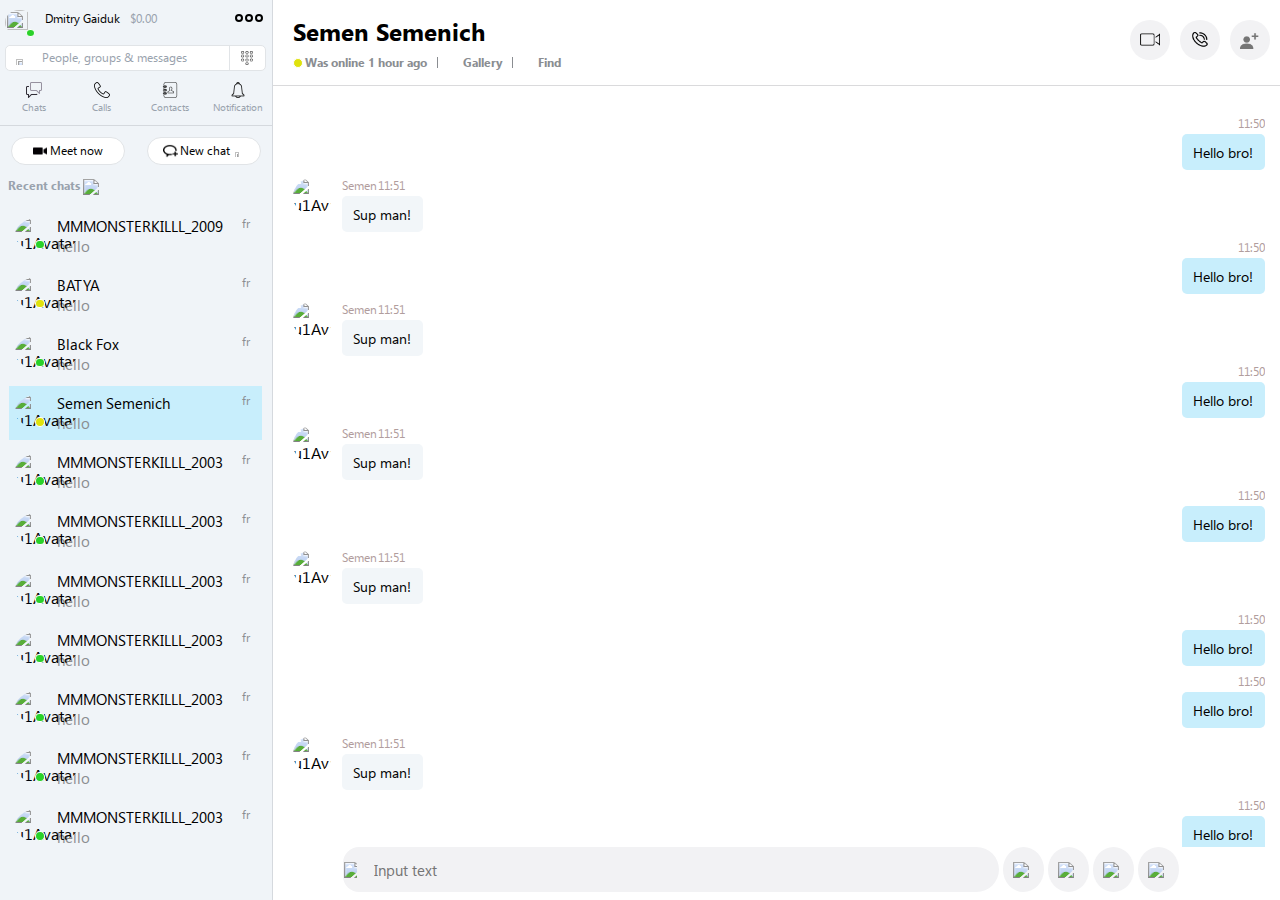
==== commit 235db7b5: "fix scroll" ====
--- a/index.html
+++ b/index.html
@@ -59,10 +59,13 @@
                 <div class="colt">New chat </div> <img style="width: 10%; height: 50%; align-self: center; margin-left: 5%;" src="https://img.icons8.com/ios/50/000000/chevron-down.png"/>
                 </div>
             </div>
+            <div style="display: flex;
+            width: 100%;">
+            <div class="rc"><span class="font-bold">Recent chats </span><img style="width: 7%; vertical-align: middle;" src="https://img.icons8.com/ios/50/000000/chevron-down.png"/></div>
+            </div>
             <!--chats-->
             <div class="nav-chats">
-                <div class="rc"><span class="font-bold">Recent chats </span><img style="width: 3.5%; vertical-align: middle;" src="https://img.icons8.com/ios/50/000000/chevron-down.png"/></div>
-                <!--u1-->
+                 <!--u1-->
                 <div class="rcc">
                     
                 <div class="user">
@@ -128,7 +131,6 @@
                             <img class="avatar" src="https://www.meme-arsenal.com/memes/807f7063ae47455ef78d5a0743509576.jpg" alt="u1Avatar">
                             <div class="afk"></div>
                         </div>
-
                        
                         <div class="nav-block-name-mes">
                             <div class="clmnn">
@@ -269,7 +271,7 @@
             </div>
         </div>
         </div> 
-              
+         
     
     <div class="content">
         <!--content-->
--- a/page.css
+++ b/page.css
@@ -37,9 +37,8 @@
 }
 
 .nav-chats{
-  display: flex;
-  flex-direction: column;
-  height: 74.25%;
+  overflow: auto;
+  overflow-x: hidden;
 }
 
 .nav{
@@ -48,6 +47,8 @@
     background-color: rgb(240, 244, 248);
     align-items: center;
     border-right: 1px solid rgb(213, 217, 222);
+    display: flex;
+    flex-direction: column;
 }
 .nickname{
   font-size: 15px;
@@ -58,7 +59,7 @@
 .nav-avatar{
     width: 95%;
     display: flex;
-    height: 13.5%;
+    height: 38%;
     padding-left: 2%;
     padding-top: 1%;
 }
@@ -129,7 +130,7 @@
   position: absolute;
   width: 20%;
   height: 20%;
-  top: 65%;
+  top: 60%;
   right: 15%;
   background-color: rgb(42, 209, 42);
 }
@@ -256,7 +257,7 @@
   flex-direction: column;
 }
 .nav-mbtn{
-  margin-top: 6%;
+ 
   font-size: small;
     display: flex;
     justify-content: space-around;
@@ -317,6 +318,7 @@
     margin-left: 2%;
 }
 .rc{
+  
   font-size: 12px;
     color: rgb(153, 162, 173);
     margin-left: 3%;
@@ -324,8 +326,7 @@
     margin-bottom: 3%;
 }
 .rcc{
-  height: 89%;
-  overflow: auto;  
+  height: 89%; 
 }
 .user{
     width: 98%;
